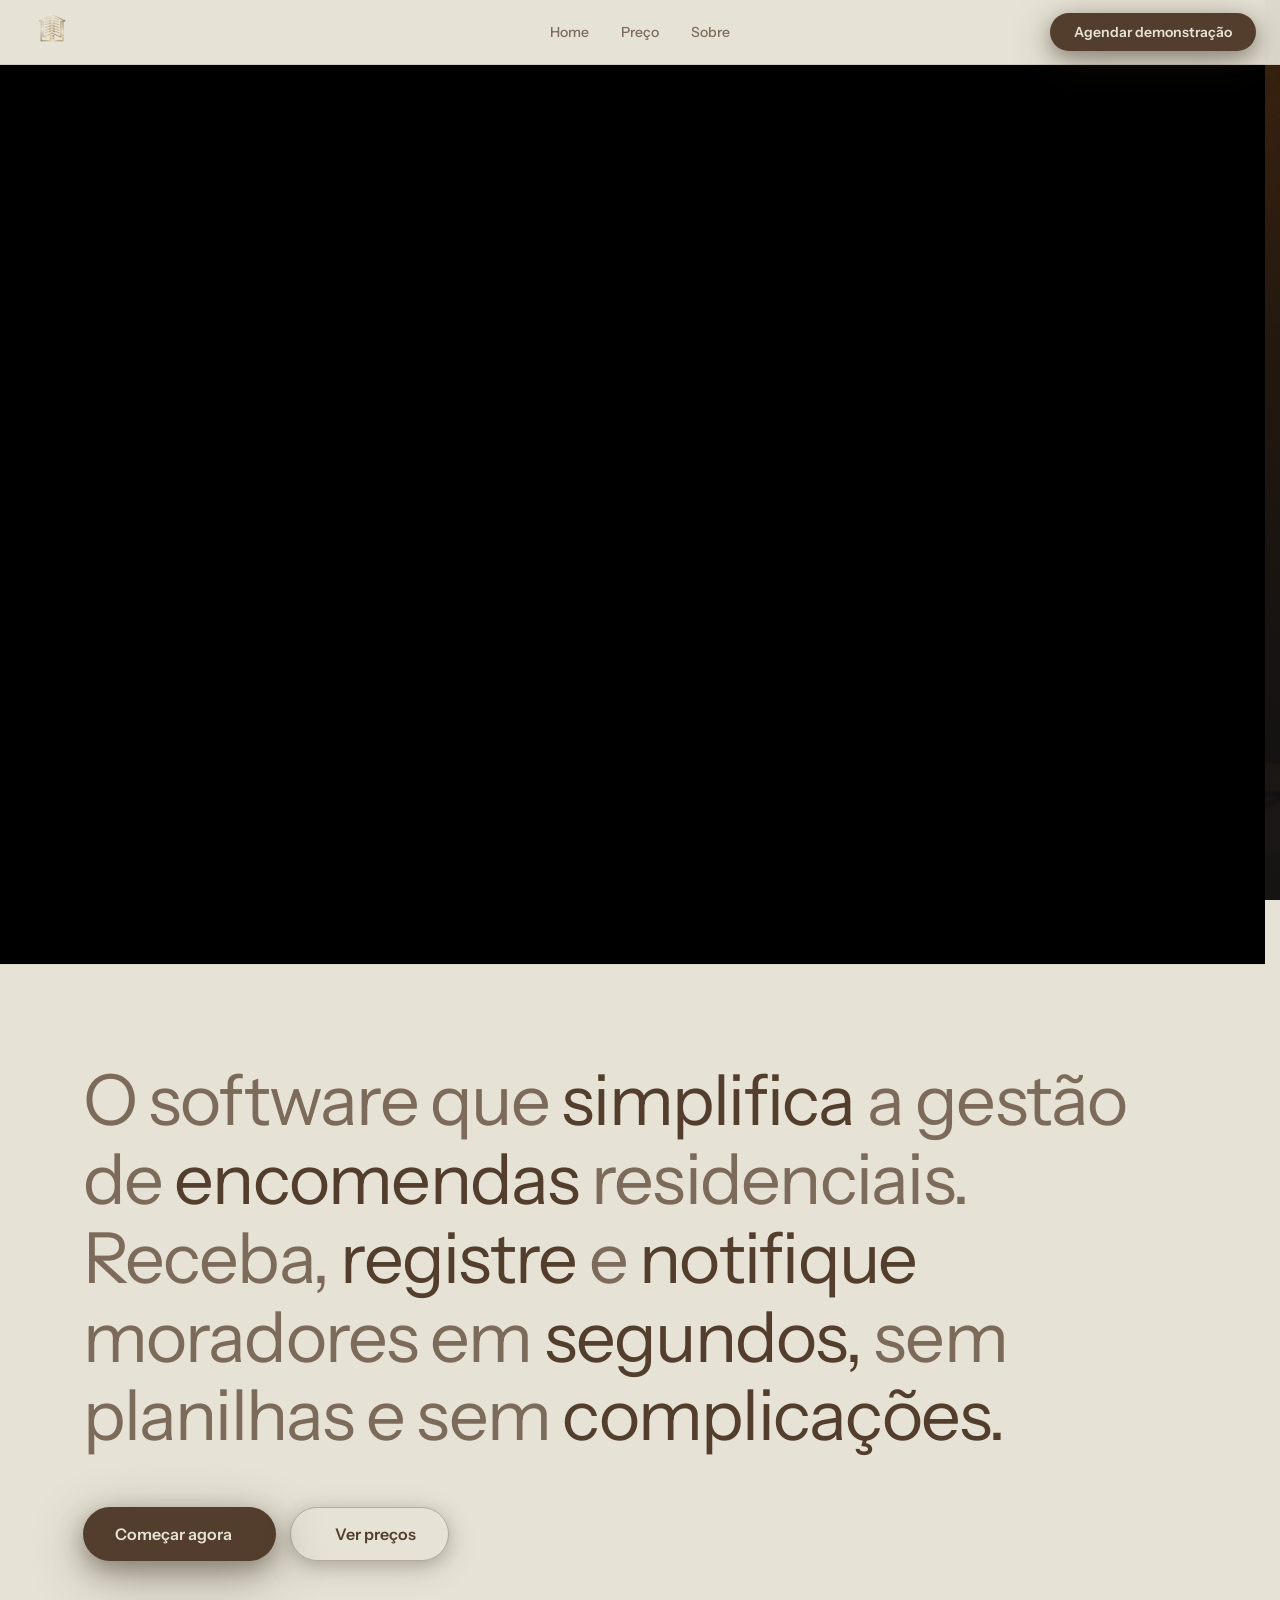
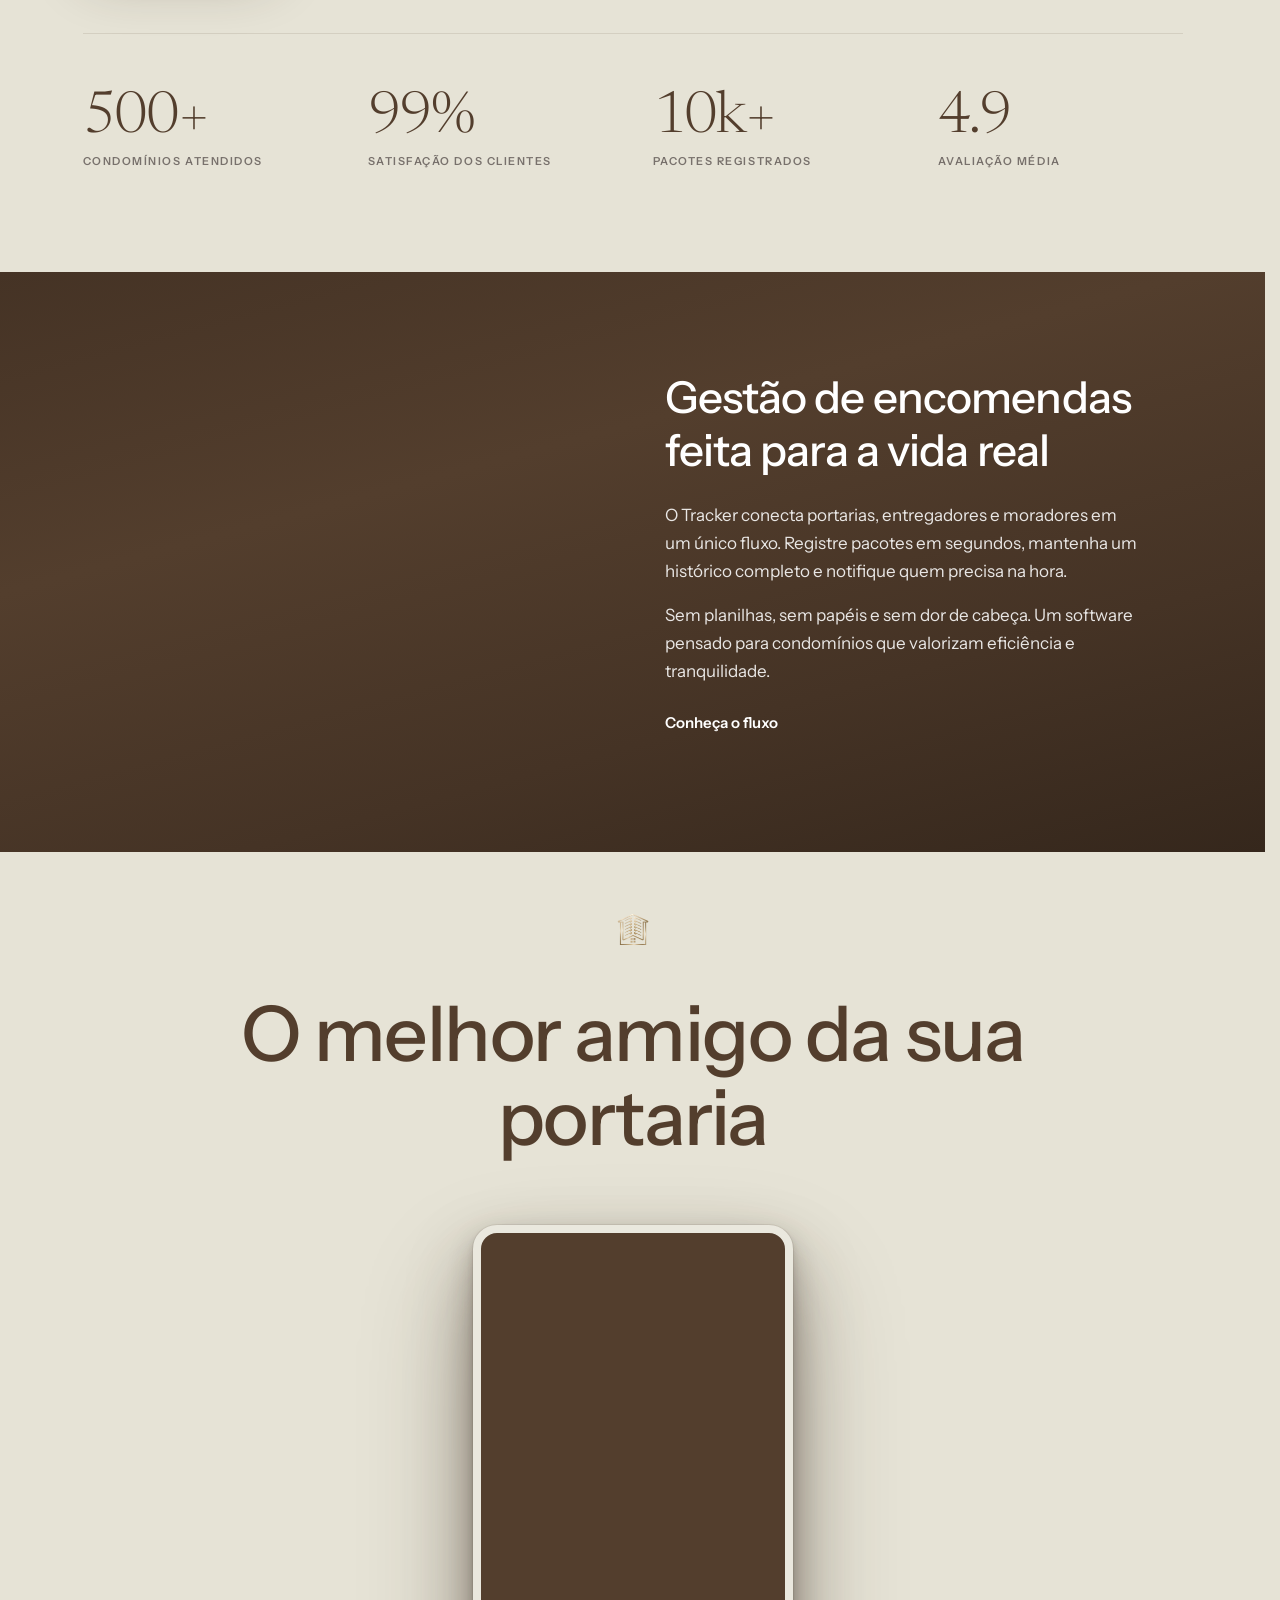
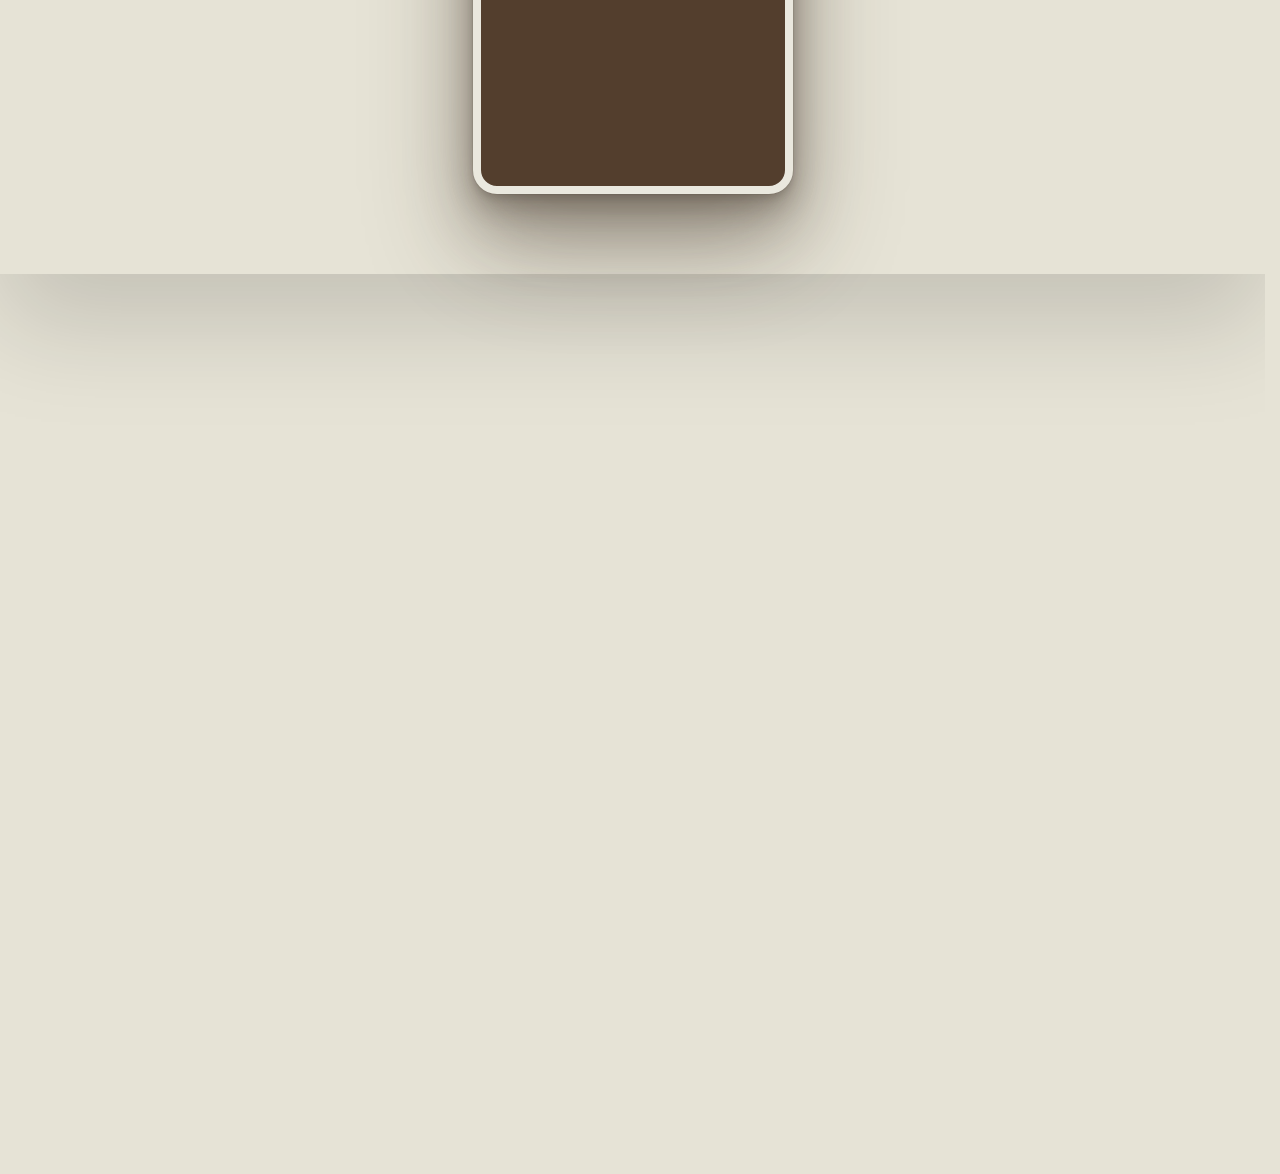
==== index.html @ ea27d664 "first-commit" ====
<!DOCTYPE html>
<html lang="pt-BR">

<head>
    <meta charset="UTF-8">
    <meta name="viewport" content="width=device-width, initial-scale=1.0">
    <title>TrackerSaas</title>
    <link rel="stylesheet" href="css/style.css">
    <link href="https://fonts.googleapis.com" rel="preconnect">
    <link crossorigin href="https://fonts.gstatic.com" rel="preconnect">
    <link
        href="https://fonts.googleapis.com/css2?family=Instrument+Sans:wght@400;500;600;700&family=Newsreader:ital,wght@0,300;0,400;0,500;0,600;1,400&family=Syncopate:wght@400;700&display=swap"
        rel="stylesheet">
    <script src="https://code.iconify.design/iconify-icon/1.0.7/iconify-icon.min.js"></script>
    <link rel="stylesheet" href="https://cdn.jsdelivr.net/npm/swiper@11/swiper-bundle.min.css" />
</head>

<body class="preloading">
    <!-- Preloader -->
    <div class="preloader" id="preloader">
        <div class="preloader-inner">
            <img src="assets/hero/WhatsApp_Image_2026-02-21_at_20.01.21-removebg-preview.png" alt="Tracker"
                class="preloader-logo">
        </div>
    </div>


    <div class="main-wrapper">
        <header class="header-wrapper">
            <nav class="nav-bar">
                <div class="nav-inner">
                    <div class="logo-section">
                        <a href="./index.html" class="logo-container">
                            <img src="assets/hero/WhatsApp_Image_2026-02-21_at_20.01.21-removebg-preview.png"
                                alt="Tracker Logo">
                        </a>
                    </div>
                    <div class="links-section">
                        <a href="index.html" class="nav-link">Home</a>
                        <a href="javascript:void(0)" class="nav-link js-open-modal">Preço</a>
                        <a href="about.html" class="nav-link">Sobre</a>
                    </div>
                    <div class="button-section">
                        <a href="javascript:void(0)" class="btn-cta js-open-form">Agendar demonstração</a>
                        <button class="hamburger-btn" id="hamburgerBtn" aria-label="Abrir menu" aria-expanded="false">
                            <span class="hamburger-line"></span>
                            <span class="hamburger-line"></span>
                            <span class="hamburger-line"></span>
                        </button>
                    </div>
                </div>
            </nav>
        </header>

        <!-- Mobile Menu Overlay -->
        <div class="mobile-menu-overlay" id="mobileMenu" aria-hidden="true">
            <div class="mobile-menu-inner">
                <button class="mobile-menu-close" id="mobileMenuClose" aria-label="Fechar menu">
                    <iconify-icon icon="solar:close-circle-linear" width="32"></iconify-icon>
                </button>
                <nav class="mobile-menu-links">
                    <a href="index.html" class="mobile-menu-link">Home</a>
                    <a href="javascript:void(0)" class="mobile-menu-link js-open-modal">Preço</a>
                    <a href="about.html" class="mobile-menu-link">Sobre</a>
                </nav>
                <a href="javascript:void(0)" class="mobile-menu-cta js-open-form">Agendar demonstração</a>
            </div>
        </div>


        <main class="main-content transition-fade" id="swup">
            <!-- New Cinematic Hero (Impact Section) -->
            <section class="hero-cinematic">
                <img src="assets/hero/hf_20260227_013858_6d55e274-5513-4db8-b754-80cd8c201071.jpeg"
                    alt="Futuristic Architecture" class="hero-cinematic-img">
                <div class="hero-cinematic-content">
                    <div class="hero-cinematic-logo-wrap">
                        <img src="assets/hero/WhatsApp_Image_2026-02-21_at_20.01.21-removebg-preview.png"
                            alt="Tracker Logo" class="hero-cinematic-logo-main">
                    </div>
                    <div class="hero-cinematic-subtitle-wrapper">
                        <p class="hero-cinematic-subtitle">
                            <span>Gestão</span><br>
                            <span>de Encomendas</span><br>
                            <span>Residenciais</span>
                        </p>
                    </div>
                </div>
            </section>

            <div class="content-body-wrapper" style="position: relative;">


                <section class="hero-statement" id="hero-statement">
                    <div class="hero-statement-inner">

                        <h1 class="hero-statement-heading">
                            <span class="hs-muted">O software que </span><span class="hs-dark">simplifica</span><span
                                class="hs-muted"> a gestão de </span><span class="hs-dark">encomendas</span><span
                                class="hs-muted"> residenciais. Receba, </span><span
                                class="hs-dark">registre</span><span class="hs-muted"> e </span><span
                                class="hs-dark">notifique</span><span class="hs-muted"> moradores em </span><span
                                class="hs-dark">segundos,</span><span class="hs-muted"> sem planilhas e sem </span><span
                                class="hs-dark">complicações.</span>
                        </h1>

                        <div class="hero-statement-ctas">
                            <a href="javascript:void(0)" class="hero-cta-btn js-open-modal">
                                <span>Começar agora</span>
                                <iconify-icon icon="solar:arrow-right-linear" width="20"></iconify-icon>
                            </a>
                            <a href="javascript:void(0)" class="hero-cta-btn secondary js-open-modal">
                                <iconify-icon icon="solar:play-circle-linear" width="20"></iconify-icon>
                                <span>Ver preços</span>
                            </a>
                        </div>

                        <div class="hero-statement-divider"></div>

                        <div class="hero-statement-stats">
                            <div class="hero-stat">
                                <span class="hero-stat-number">500+</span>
                                <span class="hero-stat-label">Condomínios atendidos</span>
                            </div>
                            <div class="hero-stat">
                                <span class="hero-stat-number">99%</span>
                                <span class="hero-stat-label">Satisfação dos clientes</span>
                            </div>
                            <div class="hero-stat">
                                <span class="hero-stat-number">10k+</span>
                                <span class="hero-stat-label">Pacotes registrados</span>
                            </div>
                            <div class="hero-stat">
                                <span class="hero-stat-number">4.9</span>
                                <span class="hero-stat-label">Avaliação média</span>
                            </div>
                        </div>

                    </div>
                </section>

                <section class="boxes-software-section">
                    <div class="boxes-software-inner">
                        <div class="boxes-stack-wrapper" aria-hidden="true">
                            <div class="boxes-stack">
                                <div class="box-icon box-1"><span class="box-icon-inner"><iconify-icon
                                            icon="solar:box-bold-duotone" width="88"></iconify-icon></span></div>
                                <div class="box-icon box-2"><span class="box-icon-inner"><iconify-icon
                                            icon="ph:package-duotone" width="84"></iconify-icon></span></div>
                                <div class="box-icon box-3"><span class="box-icon-inner"><iconify-icon
                                            icon="solar:box-line-duotone" width="80"></iconify-icon></span></div>
                                <div class="box-icon box-4"><span class="box-icon-inner"><iconify-icon
                                            icon="solar:box-bold" width="72"></iconify-icon></span></div>
                            </div>
                        </div>
                        <div class="boxes-software-copy">
                            <h2 class="boxes-heading">Gestão de encomendas feita para a vida real</h2>
                            <p class="boxes-desc">
                                O Tracker conecta portarias, entregadores e moradores em um único fluxo.
                                Registre pacotes em segundos, mantenha um histórico completo e notifique
                                quem precisa na hora.
                            </p>
                            <p class="boxes-desc">
                                Sem planilhas, sem papéis e sem dor de cabeça. Um software pensado para
                                condomínios que valorizam eficiência e tranquilidade.
                            </p>
                            <a href="javascript:void(0)" class="boxes-cta js-open-modal">
                                <span>Conheça o fluxo</span>
                                <iconify-icon icon="solar:arrow-right-linear" width="18"></iconify-icon>
                            </a>
                        </div>
                    </div>
                </section>

                <section class="tablet-video-section">
                    <section class="portaria-tagline-section">
                        <div class="portaria-tagline-inner">
                            <a href="./" class="portaria-logo-link">
                                <img src="assets/hero/WhatsApp_Image_2026-02-21_at_20.01.21-removebg-preview.png"
                                    alt="Logo" class="portaria-logo">
                            </a>
                            <h2 class="portaria-heading">
                                <span class="portaria-word">O</span>
                                <span class="portaria-word">melhor</span>
                                <span class="portaria-word">amigo</span>
                                <span class="portaria-word">da</span>
                                <span class="portaria-word">sua</span>
                                <span class="portaria-word">portaria</span>
                            </h2>
                        </div>
                    </section>

                    <div class="tablet-video-wrapper tablet-video-wrapper--shorts">
                        <iframe class="tablet-main-video" src="https://www.youtube.com/embed/f3_AYT8WPCk"
                            title="YouTube Shorts - Tracker" frameborder="0"
                            allow="accelerometer; autoplay; clipboard-write; encrypted-media; gyroscope; picture-in-picture; web-share"
                            referrerpolicy="strict-origin-when-cross-origin" allowfullscreen>
                        </iframe>
                    </div>
                </section> <!-- Close tablet-video-section -->
            </div> <!-- Close content-body-wrapper -->
        </main>
    </div> <!-- Close main-wrapper -->

    <footer class="footer-sticky" id="contact">
        <div class="footer-bg-container">
            <img src="assets/hero/footer2.jpg" alt="Footer Background" class="footer-bg-img">
            <div class="footer-overlay"></div>
        </div>
        <div class="footer-content">
            <span class="footer-tag">Pronto para transformar seu condomínio?</span>
            <a href="mailto:contato@trackersaas.com.br" class="footer-title">VAMOS CONVERSAR</a>

            <div class="footer-links">
                <a href="#" class="footer-link">Instagram</a>
                <a href="#" class="footer-link">LinkedIn</a>
                <a href="#" class="footer-link">Central de Ajuda</a>
                <a href="#" class="footer-link">Termos de Uso</a>
            </div>

            <div class="footer-bottom">
                © 2026 TRACKERSAAS — GESTÃO INTELIGENTE DE ENCOMENDAS
            </div>
        </div>
    </footer>

    <!-- MODAL SYSTEM -->
    <div class="modal-overlay" id="modalOverlay">
        <div class="modal-wrapper">
            <div class="modal-glow"></div>
            <div class="modal-container">
                <!-- Glass refraction layers -->
                <div class="modal-refraction modal-refraction-1"></div>
                <div class="modal-refraction modal-refraction-2"></div>

                <button class="modal-close" id="modalClose">
                    <iconify-icon icon="solar:close-circle-linear" width="24"></iconify-icon>
                </button>

                <!-- STEP 1: Pricing -->
                <div class="modal-step is-active" id="modalStep1">
                    <div class="modal-header">
                        <h2 class="modal-title">Preços Simples</h2>
                        <p class="modal-subtitle">Pague por dispositivo</p>
                    </div>

                    <div class="pricing-main-card">
                        <span class="badge-no-fee">Sem taxa de implementação</span>
                        <div class="price-display">
                            <span class="currency">R$</span>
                            <span class="amount">249</span>
                        </div>
                        <p class="price-period">por dispositivo/mês</p>
                        <p class="price-notice">Primeiros 6 meses, depois R$ 199/mês</p>
                    </div>

                    <div class="pricing-addon-card">
                        <div class="addon-info">
                            <h4>Pro Plan</h4>
                            <p>Captura de imagens</p>
                        </div>
                        <div class="addon-price">
                            <p class="val">+ R$ 99</p>
                            <p class="per">por mês</p>
                        </div>
                    </div>

                    <ul class="features-list">
                        <li class="feature-item">
                            <iconify-icon icon="solar:check-circle-bold" width="18"></iconify-icon>
                            <span>Gestão ilimitada de encomendas</span>
                        </li>
                        <li class="feature-item">
                            <iconify-icon icon="solar:check-circle-bold" width="18"></iconify-icon>
                            <span>Notificações WhatsApp automáticas</span>
                        </li>
                        <li class="feature-item">
                            <iconify-icon icon="solar:check-circle-bold" width="18"></iconify-icon>
                            <span>Assinaturas digitais</span>
                        </li>
                        <li class="feature-item">
                            <iconify-icon icon="solar:check-circle-bold" width="18"></iconify-icon>
                            <span>Relatórios completos</span>
                        </li>
                        <li class="feature-item">
                            <iconify-icon icon="solar:check-circle-bold" width="18"></iconify-icon>
                            <span>Suporte técnico</span>
                        </li>
                    </ul>

                    <button class="modal-btn-primary" id="btnGoToForm">Começar Agora</button>
                    <p class="modal-footer-text">Cancele quando quiser</p>
                </div>

                <!-- STEP 2: Form -->
                <div class="modal-step" id="modalStep2">
                    <div class="form-header">
                        <h3>Quase lá!</h3>
                        <p class="modal-subtitle">Preencha os dados para iniciarmos o seu acesso.</p>
                    </div>

                    <form class="modal-form" id="leadForm">
                        <div class="form-group">
                            <label class="form-label">Nome completo</label>
                            <input type="text" class="form-input" placeholder="Seu nome" required>
                        </div>
                        <div class="form-group">
                            <label class="form-label">Nome do Condomínio</label>
                            <input type="text" class="form-input" placeholder="Ex: Edifício Solar" required>
                        </div>
                        <div class="form-group">
                            <label class="form-label">WhatsApp</label>
                            <input type="tel" class="form-input" placeholder="(00) 00000-0000" required>
                        </div>
                        <div class="form-group">
                            <label class="form-label">E-mail corporativo/pessoal</label>
                            <input type="email" class="form-input" placeholder="seu@email.com" required>
                        </div>

                        <button type="submit" class="modal-btn-primary" style="margin-top: 20px;">
                            Finalizar Solicitação
                        </button>
                    </form>
                </div>
            </div>
        </div>
    </div>


    <script src="https://cdnjs.cloudflare.com/ajax/libs/gsap/3.12.5/gsap.min.js"></script>
    <script src="https://cdnjs.cloudflare.com/ajax/libs/gsap/3.12.5/ScrollTrigger.min.js"></script>
    <script src="https://cdn.jsdelivr.net/npm/swiper@11/swiper-bundle.min.js"></script>
    <script src="https://unpkg.com/swup@4"></script>
    <script src="js/main.js"></script>
</body>

</html>
---- css/style.css ----
/* Design System - Museum Exhibition (adapted for TrackerSaas) */
@import url('https://fonts.googleapis.com/css2?family=Instrument+Sans:wght@400;500;600;700&family=Newsreader:ital,wght@0,300;0,400;0,500;0,600;1,400&display=swap');

:root {
    /* Design System - Colors & Surfaces */
    --bg-warm-beige: #E6E3D6;
    --bg-light-beige: #EAE8DE;
    --stone-950: #0c0a09;
    --stone-900: #1c1917;
    --stone-800: #292524;
    --stone-700: #44403c;
    --stone-600: #57534e;
    --stone-500: #78716c;
    --stone-400: #a8a29e;
    --stone-300: #d6d3d1;
    --stone-200: #e7e5e4;
    --stone-100: #f5f5f4;

    /* Dark brown - New Theme #533e2d */
    --dark-brown: #533e2d;
    --dark-brown-shade: #453325;
    --dark-brown-hover: #6b503a;
    --brown-muted: #7c6a5a;

    /* Accent */
    --sage: #9EA08F;
    --lime: #D4F268;
    --lime-hover: #C3E354;
    --pale-yellow: #FBFCD4;
    --pale-pink: #EBC8D6;
    --pale-blue: #C4C9D9;
    --green-600: #16a34a;

    /* Semantic */
    --bg-primary: var(--bg-warm-beige);
    --bg-secondary: var(--bg-light-beige);
    --text-primary: var(--dark-brown);
    --text-secondary: var(--stone-600);
    --text-muted: var(--stone-500);
    --text-on-dark: #E6E3D6;
    --border-color: rgba(83, 62, 45, 0.1);

    --font-sans: 'Instrument Sans', sans-serif;
    --font-heading: 'Newsreader', serif;
    --font-cinematic: 'Syncopate', sans-serif;
    --font-mono: 'Space Mono', 'Courier New', monospace;
}

* {
    margin: 0;
    padding: 0;
    box-sizing: border-box;
}

html {
    scrollbar-gutter: stable;
}

body {
    font-family: var(--font-sans);
    background-color: var(--bg-primary);
    color: var(--text-primary);
    min-height: 100vh;
    -webkit-font-smoothing: antialiased;
    overflow-x: hidden;
}

.main-wrapper {
    position: relative;
    z-index: 10;
    background-color: var(--bg-primary);
    margin-bottom: 100vh;
    box-shadow: 0 50px 100px rgba(0, 0, 0, 0.15);
}

body.preloading {
    overflow: hidden;
}

/* Preloader */
.preloader {
    position: fixed;
    inset: 0;
    z-index: 10000;
    display: flex;
    align-items: center;
    justify-content: center;
    background-color: var(--bg-primary);
    transition: opacity 1.4s cubic-bezier(0.25, 0.46, 0.45, 0.94), visibility 1.4s;
}

.preloader.preloader--done {
    opacity: 0;
    visibility: hidden;
    pointer-events: none;
}

.preloader-inner {
    display: flex;
    align-items: center;
    justify-content: center;
    width: 100%;
}

.preloader-logo {
    height: 120px;
    width: auto;
    max-width: 80vw;
    object-fit: contain;
    animation: preloader-pulse 1.8s ease-in-out infinite;
    /* Extra centering insurance */
    display: block;
}

@keyframes preloader-pulse {

    0%,
    100% {
        opacity: 1;
    }

    50% {
        opacity: 0.82;
    }
}

/* Custom cursor - removed to restore normal system cursor */
/* 
body.cursor-custom {
    cursor: none;
}
*/

/* Header - Design System Nav */
.header-wrapper {
    position: fixed;
    top: 0;
    left: 0;
    right: 0;
    z-index: 100;
    background-color: rgba(230, 227, 214, 0.95);
    backdrop-filter: blur(10px);
    border-bottom: 1px solid var(--border-color);
}

.nav-bar {
    display: flex;
    justify-content: center;
    align-items: center;
    height: 64px;
}

.nav-inner {
    display: flex;
    justify-content: space-between;
    align-items: center;
    width: 100%;
    padding: 0 24px;
}

.logo-container img {
    height: 56px;
    /* Increased from 40px */
    width: auto;
}

.links-section {
    display: flex;
    gap: 32px;
    position: absolute;
    left: 50%;
    transform: translateX(-50%);
}

.nav-link {
    font-size: 14px;
    font-weight: 500;
    color: var(--brown-muted);
    text-decoration: none;
    transition: color 0.2s;
}

.nav-link:hover {
    color: var(--dark-brown);
}

/* Buttons - Design System */
.btn-cta {
    display: inline-flex;
    align-items: center;
    justify-content: center;
    gap: 12px;
    padding: 10px 24px;
    background-color: var(--dark-brown);
    color: var(--text-on-dark);
    box-shadow: 0 6px 20px rgba(56, 42, 31, 0.4), 0 12px 44px rgba(56, 42, 31, 0.3);
    border-radius: 100px;
    font-size: 14px;
    font-weight: 600;
    font-family: var(--font-sans);
    text-decoration: none;
    transition: all 0.3s;
}

/* Hamburger Button */
.hamburger-btn {
    display: none;
    flex-direction: column;
    justify-content: center;
    align-items: center;
    gap: 5px;
    width: 40px;
    height: 40px;
    background: transparent;
    border: none;
    cursor: pointer;
    padding: 4px;
    border-radius: 8px;
    transition: background 0.2s;
    margin-left: 8px;
}

.hamburger-btn:hover {
    background: rgba(83, 62, 45, 0.08);
}

.hamburger-line {
    display: block;
    width: 22px;
    height: 2px;
    background-color: var(--dark-brown);
    border-radius: 2px;
    transition: transform 0.3s ease, opacity 0.3s ease;
    transform-origin: center;
}

.hamburger-btn.is-active .hamburger-line:nth-child(1) {
    transform: translateY(7px) rotate(45deg);
}

.hamburger-btn.is-active .hamburger-line:nth-child(2) {
    opacity: 0;
    transform: scaleX(0);
}

.hamburger-btn.is-active .hamburger-line:nth-child(3) {
    transform: translateY(-7px) rotate(-45deg);
}

/* Mobile Menu Overlay */
.mobile-menu-overlay {
    display: none;
    position: fixed;
    inset: 0;
    z-index: 200;
    background: rgba(230, 227, 214, 0.98);
    backdrop-filter: blur(12px);
    opacity: 0;
    pointer-events: none;
    transition: opacity 0.35s ease;
}

.mobile-menu-overlay.is-open {
    opacity: 1;
    pointer-events: all;
}

.mobile-menu-inner {
    display: flex;
    flex-direction: column;
    align-items: center;
    justify-content: center;
    height: 100%;
    gap: 32px;
    padding: 32px;
    position: relative;
}

.mobile-menu-close {
    position: absolute;
    top: 24px;
    right: 24px;
    background: transparent;
    border: none;
    cursor: pointer;
    color: var(--dark-brown);
    display: flex;
    align-items: center;
    justify-content: center;
    padding: 4px;
    border-radius: 50%;
    transition: background 0.2s;
}

.mobile-menu-close:hover {
    background: rgba(83, 62, 45, 0.1);
}

.mobile-menu-links {
    display: flex;
    flex-direction: column;
    align-items: center;
    gap: 8px;
    width: 100%;
}

.mobile-menu-link {
    font-family: var(--font-heading);
    font-size: clamp(2rem, 8vw, 3rem);
    font-weight: 300;
    color: var(--dark-brown);
    text-decoration: none;
    letter-spacing: -0.02em;
    transition: color 0.2s, opacity 0.2s;
    opacity: 0.85;
    text-align: center;
}

.mobile-menu-link:hover {
    opacity: 1;
    color: var(--dark-brown-hover);
}

.mobile-menu-cta {
    display: inline-flex;
    align-items: center;
    justify-content: center;
    padding: 14px 40px;
    background-color: var(--dark-brown);
    color: var(--text-on-dark);
    border-radius: 100px;
    font-size: 16px;
    font-weight: 600;
    font-family: var(--font-sans);
    text-decoration: none;
    transition: all 0.3s;
    margin-top: 16px;
}

.mobile-menu-cta:hover {
    background-color: var(--dark-brown-hover);
    transform: scale(1.02);
}

.btn-cta:hover {
    background-color: var(--dark-brown-hover);
    transform: scale(1.02);
    box-shadow: 0 8px 28px rgba(56, 42, 31, 0.45), 0 16px 56px rgba(56, 42, 31, 0.35);
}

/* Hero - Design System Layout - Full Screen */
.main-content {
    padding-top: 64px;
}

/* .hero removed per analysis */

/* Premium card - fundo flutuante (referência FutureUI) */
/* .hero-premium components removed per analysis */

/* .hero-inner and .hero-center removed per analysis */

@media (min-width: 768px) {
    .hero-inner {
        gap: 32px;
    }
}

/* Falling box icons - scroll-driven, full page */
.falling-icons-overlay {
    position: absolute;
    top: 0;
    left: 0;
    right: 0;
    bottom: 0;
    height: 100%;
    pointer-events: none;
    z-index: 2;
}

@media (max-width: 1024px) {
    .falling-icons-overlay {
        display: none !important;
    }
}

/* Caixas nas laterais (fora do card) - gutters */
.falling-icon-col {
    position: absolute;
    top: 0;
    bottom: 0;
    width: 24%;
}

.falling-icon-col-left {
    left: 0;
}

.falling-icon-col-right {
    right: 0;
    left: auto;
}

.falling-icon {
    position: absolute;
    top: 0;
    left: 50%;
    margin-left: -32px;
    display: flex;
    align-items: center;
    justify-content: center;
    color: var(--dark-brown);
    opacity: 0.55;
    will-change: transform;
    transform-origin: center center;
    transition: color 0.4s ease, filter 0.4s ease, opacity 0.4s ease;
}

.falling-icon.falling-icon-bright {
    color: #fff;
    opacity: 0.9;
    filter: brightness(1.2) drop-shadow(0 0 12px rgba(255, 255, 255, 0.3));
}

.falling-icon iconify-icon {
    display: block;
    filter: inherit;
}

.falling-icon:not(.falling-icon-bright) iconify-icon {
    filter: drop-shadow(0 2px 8px rgba(56, 42, 31, 0.15));
}

/* .hero-content components removed per analysis */

/* Badge - Design System */
/* .hero-badge removed per analysis */

/* .hero-title removed per analysis */

/* .hero-subtitle removed per analysis */

/* Hero CTA Group */
/* .hero-cta-group removed per analysis */

.hero-cta-btn {
    display: inline-flex;
    align-items: center;
    justify-content: center;
    gap: 12px;
    padding: 16px 32px;
    background-color: var(--dark-brown);
    color: var(--text-on-dark) !important;
    box-shadow: 0 8px 24px rgba(56, 42, 31, 0.42), 0 16px 56px rgba(56, 42, 31, 0.32);
    font-size: 16px;
    font-weight: 600;
    font-family: var(--font-sans);
    text-decoration: none;
    border-radius: 100px;
    transition: all 0.3s;
}

.hero-cta-btn:hover {
    background-color: var(--dark-brown-hover);
    transform: scale(1.02);
    box-shadow: 0 10px 36px rgba(56, 42, 31, 0.5), 0 20px 64px rgba(56, 42, 31, 0.38);
}

.hero-cta-btn.secondary {
    background: transparent;
    border: 1px solid rgba(56, 42, 31, 0.3);
    color: var(--dark-brown) !important;
    box-shadow: 0 4px 16px rgba(56, 42, 31, 0.22), 0 8px 32px rgba(56, 42, 31, 0.15);
}

.hero-cta-btn.secondary:hover {
    background: rgba(56, 42, 31, 0.08);
    box-shadow: 0 6px 24px rgba(56, 42, 31, 0.28), 0 12px 48px rgba(56, 42, 31, 0.2);
}

/* Hero Cards - Design System */
/* .hero-cards components removed per analysis */

/* Portaria Section */
.tablet-video-section {
    width: 100%;
    display: flex;
    flex-direction: column;
    align-items: center;
    padding: 0 24px 80px;
}

.portaria-tagline-section {
    width: 100%;
    display: flex;
    justify-content: center;
    padding: 48px 24px 64px;
}

.portaria-tagline-inner {
    display: flex;
    flex-direction: column;
    align-items: center;
    gap: 24px;
    max-width: 900px;
    text-align: center;
}

.portaria-logo {
    height: 64px;
    width: auto;
}

.portaria-heading {
    font-family: var(--font-sans);
    font-size: clamp(2.5rem, 6vw, 5rem);
    font-weight: 500;
    line-height: 1.1;
    letter-spacing: -0.02em;
    color: var(--dark-brown);
}

.portaria-word {
    display: inline-block;
    will-change: transform, opacity, filter;
}

/* Video */
.tablet-video-wrapper {
    width: 100%;
    max-width: 900px;
    aspect-ratio: 16 / 9;
    overflow: hidden;
    border-radius: 16px;
    background: var(--dark-brown);
    box-shadow: 0 25px 50px rgba(56, 42, 31, 0.25);
}

.tablet-video-wrapper--shorts {
    max-width: 320px;
    aspect-ratio: 9 / 16;
    border-radius: 24px;
    border: 8px solid var(--bg-light-beige);
    box-shadow:
        0 0 0 1px rgba(56, 42, 31, 0.08),
        0 4px 6px rgba(56, 42, 31, 0.15),
        0 12px 24px rgba(56, 42, 31, 0.25),
        0 32px 64px rgba(56, 42, 31, 0.35),
        0 56px 112px rgba(56, 42, 31, 0.3);
}

@media (max-width: 480px) {
    .tablet-video-wrapper--shorts {
        max-width: 280px;
        border-width: 6px;
    }
}

.tablet-main-video {
    width: 100%;
    height: 100%;
    border: none;
}


/* Subtext (when hero has right column) */
.subtext-top p {
    font-size: 18px;
    font-weight: 600;
    line-height: 1.4;
    color: var(--dark-brown);
}

.highlight {
    color: var(--sage);
}

.subtext-bottom p {
    font-size: 16px;
    line-height: 1.4;
    color: var(--stone-600);
}

.highlight-dark {
    color: var(--dark-brown);
}

/* Boxes + Software Section */
.boxes-software-section {
    width: 100%;
    padding: 80px 24px 100px;
    background: url("../assets/images/boxes-texture.svg"),
        linear-gradient(165deg, #453325 0%, #533e2d 35%, #453325 70%, #35271c 100%);
}

.boxes-software-inner {
    display: grid;
    grid-template-columns: 1fr 1fr;
    gap: 64px;
    align-items: stretch;
    max-width: 1100px;
    margin: 0 auto;
    min-height: 380px;
}

.boxes-stack-wrapper {
    display: flex;
    justify-content: center;
    align-items: center;
    position: relative;
    padding: 40px;
}

.boxes-stack {
    position: relative;
    width: 200px;
    height: 320px;
    transform: translateY(-13%);
}

.box-icon {
    position: absolute;
    display: flex;
    align-items: center;
    justify-content: center;
    color: #f0ebe3;
    cursor: pointer;
    transition: color 0.3s ease;
}

.box-icon:hover {
    color: #fff;
}

.box-icon-inner {
    display: flex;
    align-items: center;
    justify-content: center;
    padding: 12px;
    border-radius: 16px;
    transition: transform 0.4s cubic-bezier(0.22, 1, 0.36, 1), box-shadow 0.4s cubic-bezier(0.22, 1, 0.36, 1);
}

.box-icon:hover .box-icon-inner {
    transform: scale(1.12) translateY(-8px);
    box-shadow: 0 0 32px rgba(255, 255, 255, 0.4), 0 0 64px rgba(255, 255, 255, 0.2);
}

.box-icon iconify-icon {
    filter: drop-shadow(0 2px 8px rgba(0, 0, 0, 0.2));
    transition: filter 0.4s cubic-bezier(0.22, 1, 0.36, 1);
}

.box-icon:hover iconify-icon {
    filter: drop-shadow(0 0 20px rgba(255, 255, 255, 0.5)) brightness(1.15);
}

.box-1 {
    top: 0;
    left: 50%;
    transform: translateX(-50%) rotate(-6deg);
    z-index: 4;
}

.box-2 {
    top: 75px;
    left: 38%;
    transform: translateX(-50%) rotate(5deg);
    z-index: 3;
}

.box-3 {
    top: 150px;
    left: 52%;
    transform: translateX(-50%) rotate(-4deg);
    z-index: 2;
}

.box-4 {
    top: 225px;
    left: 44%;
    transform: translateX(-50%) rotate(-3deg);
    z-index: 1;
}

.boxes-software-copy {
    display: flex;
    flex-direction: column;
    justify-content: center;
    align-items: flex-start;
    max-width: 480px;
}

.boxes-heading {
    font-family: var(--font-sans);
    font-size: clamp(2rem, 4vw, 2.75rem);
    font-weight: 500;
    line-height: 1.2;
    letter-spacing: -0.02em;
    color: #fff;
    margin-bottom: 24px;
}

.boxes-desc {
    font-size: 17px;
    line-height: 1.65;
    color: rgba(255, 255, 255, 0.88);
    margin-bottom: 16px;
}

.boxes-desc:last-of-type {
    margin-bottom: 28px;
}

.boxes-cta {
    display: inline-flex;
    align-items: center;
    gap: 10px;
    font-size: 15px;
    font-weight: 600;
    color: #fff;
    text-decoration: none;
    transition: color 0.2s, gap 0.2s;
}

.boxes-cta:hover {
    gap: 14px;
    color: #fff;
    text-decoration: underline;
    text-underline-offset: 4px;
}

.boxes-cta iconify-icon {
    transition: transform 0.25s;
}

.boxes-cta:hover iconify-icon {
    transform: translateX(4px);
}

@media (max-width: 900px) {
    .boxes-software-section {
        padding: 56px 20px 72px;
    }

    .boxes-software-inner {
        grid-template-columns: 1fr;
        gap: 32px;
    }

    .boxes-stack-wrapper {
        order: 1;
        min-height: 240px;
        padding: 24px;
    }

    .boxes-stack {
        width: 160px;
        height: 240px;
    }

    .boxes-software-copy {
        order: 2;
        max-width: 100%;
        align-items: center;
        text-align: center;
    }

    .boxes-cta {
        align-self: center;
    }
}

/* Glass container (legacy) */
.glass-container-outer {
    width: 100%;
    max-width: 1000px;
    padding: 24px;
    background: var(--bg-secondary);
    border: 1px solid var(--border-color);
    border-radius: 24px;
    box-shadow: 0 20px 40px rgba(0, 0, 0, 0.06);
}

.white-container-inner,
.tablet-hero-container,
.video-container-inner {
    width: 100%;
}

.video-container-inner {
    aspect-ratio: 16 / 9;
}

/* Mobile */
@media (max-width: 1024px) {
    .links-section {
        display: none;
    }

    .hamburger-btn {
        display: flex;
    }

    .btn-cta {
        display: none;
    }

    .mobile-menu-overlay {
        display: flex;
        align-items: center;
        justify-content: center;
    }

    .hero-inner {
        align-items: center;
    }

    .hero-cta-group {
        justify-content: center;
    }

    .hero {
        padding: 20px 16px 40px;
    }

    .hero-premium-card {
        padding: 32px 20px 40px;
        border-radius: 1.5rem;
    }

    .hero-content {
        padding: 24px 0 28px;
    }

    .hero-subtitle {
        font-size: 16px;
    }

    .hero-cta-btn {
        padding: 14px 24px;
        font-size: 15px;
    }

    .tablet-video-section {
        padding: 0 16px 56px;
    }

    .portaria-tagline-section {
        padding: 32px 16px 40px;
    }
}

/* --- NEW CINEMATIC HERO (from index2.html) --- */
.hero-cinematic {
    position: relative;
    height: 100vh;
    width: 100%;
    display: flex;
    align-items: center;
    justify-content: center;
    overflow: hidden;
    background: #000;
}

.hero-cinematic-img {
    position: absolute;
    top: -10%;
    /* Folga inicial no topo */
    left: 0;
    width: 100%;
    height: 120%;
    /* Altura aumentada para permitir movimento sem mostrar o fundo */
    object-fit: cover;
    filter: brightness(0.7);
    will-change: transform;
    z-index: 1;
}

.hero-cinematic-content {
    position: relative;
    z-index: 10;
    text-align: left;
    color: #fff;
    width: 100%;
    padding-left: 12%;
    /* Increased from 6% to move logo to the right */
    isolation: isolate;
    /* Garante que os filhos possam ter blend-modes independentes */
}

.hero-cinematic-logo-wrap {
    overflow: hidden;
    margin-bottom: 1rem;
}

.hero-cinematic-logo-main {
    height: clamp(100px, 18vw, 220px);
    /* Logo ainda maior */
    width: auto;
    display: block;
    mix-blend-mode: normal;
    opacity: 0;
    transform: translateY(100%);
    will-change: transform, opacity;
    filter: brightness(0.85);
}

.hero-cinematic-subtitle-wrapper {
    position: absolute;
    top: 40%;
    right: 6%;
    transform: translateY(-50%);
    text-align: right;
    z-index: 15;
    max-width: 40%;
}

.hero-cinematic-subtitle {
    font-size: clamp(18px, 4.5vw, 64px);
    line-height: 1.05;
    letter-spacing: 0.08em;
    opacity: 0;
    transform: translateY(30px);
    font-weight: 300;
    font-family: var(--font-heading);
    mix-blend-mode: difference;
    margin: 0;
}

@media (max-width: 768px) {
    .hero-cinematic-content {
        padding-left: 5%;
    }

    .hero-cinematic-logo-main {
        height: clamp(60px, 18vw, 120px);
    }

    .hero-cinematic-subtitle-wrapper {
        top: auto;
        bottom: 10%;
        right: 5%;
        left: 5%;
        transform: none;
        text-align: center;
        max-width: 100%;
    }

    .hero-cinematic-subtitle {
        font-size: clamp(16px, 6vw, 32px);
        letter-spacing: 0.06em;
        mix-blend-mode: normal;
        color: rgba(255, 255, 255, 0.9);
        text-shadow: 0 2px 12px rgba(0, 0, 0, 0.5);
    }
}

/* Footer Reveal Section */
.footer-sticky {
    position: fixed;
    bottom: 0;
    left: 0;
    width: 100%;
    height: 100vh;
    z-index: 1;
    background-color: var(--dark-brown);
    color: var(--text-on-dark);
    display: flex;
    flex-direction: column;
    justify-content: center;
    align-items: center;
    overflow: hidden;
}

.footer-content {
    position: relative;
    z-index: 10;
    text-align: center;
    width: 100%;
    padding: 0 24px;
}

.footer-tag {
    font-size: 14px;
    text-transform: uppercase;
    letter-spacing: 0.3em;
    color: rgba(230, 227, 214, 0.5);
    margin-bottom: 24px;
    display: block;
}

.footer-title {
    font-family: var(--font-heading);
    font-size: clamp(2.2rem, 10vw, 10rem);
    line-height: 0.9;
    font-weight: 300;
    margin-bottom: 48px;
    color: var(--text-on-dark);
    text-decoration: none;
    display: block;
    transition: color 0.4s ease;
    word-break: break-word;
    hyphens: auto;
}

.footer-title:hover {
    color: var(--sage);
}

.footer-links {
    display: flex;
    flex-wrap: wrap;
    justify-content: center;
    gap: 20px 32px;
    margin-top: 48px;
}

.footer-link {
    font-size: 12px;
    text-transform: uppercase;
    letter-spacing: 0.2em;
    color: rgba(230, 227, 214, 0.4);
    text-decoration: none;
    transition: color 0.3s ease;
}

.footer-link:hover {
    color: #fff;
}

.footer-bottom {
    margin-top: 48px;
    font-size: 10px;
    letter-spacing: 0.1em;
    color: rgba(230, 227, 214, 0.2);
    text-transform: uppercase;
    text-align: center;
    padding: 0 16px;
}

@media (max-width: 600px) {
    .footer-content {
        padding: 0 16px;
    }

    .footer-tag {
        font-size: 11px;
        letter-spacing: 0.2em;
    }

    .footer-links {
        gap: 16px 24px;
        margin-top: 32px;
    }

    .footer-bottom {
        margin-top: 32px;
        font-size: 9px;
        letter-spacing: 0.06em;
    }
}

.footer-bg-container {
    position: absolute;
    inset: 0;
    z-index: 1;
    overflow: hidden;
}

.footer-bg-img {
    width: 100%;
    height: 100%;
    object-fit: cover;
    object-position: center 65%;
    opacity: 0.85;
}

.footer-overlay {
    position: absolute;
    inset: 0;
    /* Dark gradient overlay to ensure text visibility, matching index2.html reference */
    background: linear-gradient(to bottom,
            rgba(18, 18, 18, 0.4) 0%,
            rgba(18, 18, 18, 0.7) 40%,
            rgba(18, 18, 18, 0.95) 100%);
    z-index: 2;
}


/* ============================================================
   HERO STATEMENT — Editorial Section
   ============================================================ */
.hero-statement {
    width: 100%;
    background-color: var(--bg-primary);
    padding: 96px 48px 104px;
    border-top: 1px solid rgba(83, 62, 45, 0.08);
}

.hero-statement-inner {
    max-width: 1100px;
    margin: 0 auto;
}

/* --- The big editorial heading --- */
.hero-statement-heading {
    font-family: var(--font-sans);
    font-size: clamp(2.4rem, 5.5vw, 5.2rem);
    font-weight: 500;
    line-height: 1.12;
    letter-spacing: -0.025em;
    margin-bottom: 52px;
}

/* Muted words: visible but stepped back */
.hs-muted {
    color: var(--brown-muted);
    font-weight: 300;
}

/* Dark accent words: sharp, bold, full presence */
.hs-dark {
    color: var(--dark-brown);
    font-weight: 300;
}

/* --- CTAs --- */
.hero-statement-ctas {
    display: flex;
    flex-wrap: wrap;
    gap: 14px;
    margin-bottom: 72px;
}

/* --- Divider hairline --- */
.hero-statement-divider {
    width: 100%;
    height: 1px;
    background: rgba(83, 62, 45, 0.12);
    margin-bottom: 56px;
}

/* --- Stats grid --- */
.hero-statement-stats {
    display: grid;
    grid-template-columns: repeat(4, 1fr);
    gap: 40px;
}

.hero-stat {
    display: flex;
    flex-direction: column;
    gap: 6px;
}

.hero-stat-number {
    font-family: var(--font-heading);
    font-size: clamp(2.4rem, 4.5vw, 3.8rem);
    font-weight: 300;
    color: var(--dark-brown);
    line-height: 1;
    letter-spacing: -0.04em;
}

.hero-stat-label {
    font-size: 11px;
    font-weight: 600;
    text-transform: uppercase;
    letter-spacing: 0.14em;
    color: var(--stone-500);
}

/* --- Responsive --- */
@media (max-width: 1024px) {
    .hero-statement {
        padding: 72px 32px 88px;
    }
}

@media (max-width: 768px) {
    .hero-statement {
        padding: 56px 20px 72px;
    }

    .hero-statement-heading {
        margin-bottom: 40px;
    }

    .hero-statement-ctas {
        margin-bottom: 52px;
    }

    .hero-statement-stats {
        grid-template-columns: repeat(2, 1fr);
        gap: 32px 24px;
    }
}

@media (max-width: 480px) {
    .hero-statement {
        padding: 48px 16px 64px;
    }

    .hero-statement-heading {
        font-size: clamp(2rem, 7.5vw, 3rem);
        margin-bottom: 32px;
    }

    .hero-statement-ctas {
        gap: 12px;
        margin-bottom: 40px;
    }

    .hero-statement-divider {
        margin-bottom: 40px;
    }

    .hero-statement-stats {
        gap: 28px 20px;
    }
}


/* ============================================================
   MODAL SYSTEM — Premium Glassmorphism (Deep Refraction)
   ============================================================ */
.modal-overlay {
    position: fixed;
    inset: 0;
    z-index: 2000;
    background: rgba(18, 14, 12, 0.45);
    backdrop-filter: blur(16px);
    display: flex;
    align-items: center;
    justify-content: center;
    opacity: 0;
    pointer-events: none;
    transition: opacity 0.5s cubic-bezier(0.22, 1, 0.36, 1);
    padding: 24px;
}

.modal-overlay.is-active {
    opacity: 1;
    pointer-events: all;
}

/* Layered 3D Depth effect */
.modal-wrapper {
    position: relative;
    width: 100%;
    max-width: 500px;
    display: flex;
    align-items: center;
    justify-content: center;
}

.modal-glow {
    position: absolute;
    width: 110%;
    height: 90%;
    background: linear-gradient(135deg, #e1ad79 0%, #453325 100%);
    border-radius: 40px;
    filter: blur(60px);
    opacity: 0;
    z-index: 0;
    transform: translateY(40px) scale(0.85);
    transition: all 0.6s cubic-bezier(0.22, 1, 0.36, 1);
}

.modal-overlay.is-active .modal-glow {
    opacity: 0.25;
    transform: translateY(20px) scale(1.05);
}

.modal-container {
    width: 100%;
    background: rgba(255, 255, 255, 0.15);
    /* Low opacity for real glass */
    backdrop-filter: blur(32px) saturate(160%);
    -webkit-backdrop-filter: blur(32px) saturate(160%);
    border-radius: 36px;
    box-shadow:
        0 4px 32px rgba(0, 0, 0, 0.1),
        0 32px 80px rgba(56, 42, 31, 0.2),
        inset 0 0 0 1px rgba(255, 255, 255, 0.1);
    overflow: hidden;
    position: relative;
    z-index: 10;
    transform: translateY(40px) scale(0.92);
    transition: transform 0.6s cubic-bezier(0.22, 1, 0.36, 1);
}

/* Refraction borders */
.modal-refraction {
    position: absolute;
    inset: 0;
    pointer-events: none;
    border-radius: 36px;
    z-index: 2;
}

.modal-refraction-1 {
    border: 1.5px solid rgba(255, 255, 255, 0.6);
    mask-image: linear-gradient(135deg, black, transparent 60%);
    -webkit-mask-image: linear-gradient(135deg, black, transparent 60%);
}

.modal-refraction-2 {
    border: 1px solid rgba(225, 173, 121, 0.4);
    mask-image: linear-gradient(-45deg, black, transparent 60%);
    -webkit-mask-image: linear-gradient(-45deg, black, transparent 60%);
}

.modal-overlay.is-active .modal-container {
    transform: translateY(0) scale(1);
}

.modal-close {
    position: absolute;
    top: 24px;
    right: 24px;
    width: 36px;
    height: 36px;
    background: rgba(255, 255, 255, 0.15);
    border: 1px solid rgba(255, 255, 255, 0.2);
    border-radius: 50%;
    cursor: pointer;
    display: flex;
    align-items: center;
    justify-content: center;
    color: #fff;
    z-index: 20;
    transition: all 0.3s;
    backdrop-filter: blur(8px);
}

.modal-close:hover {
    background: rgba(255, 255, 255, 0.25);
    transform: rotate(90deg) scale(1.1);
}

/* Modal Content Steps */
.modal-step {
    display: none;
    padding: 56px 48px;
    position: relative;
    z-index: 5;
}

.modal-step.is-active {
    display: block;
    animation: modalSlideUp 0.6s cubic-bezier(0.22, 1, 0.36, 1) forwards;
}

@keyframes modalSlideUp {
    from {
        opacity: 0;
        transform: translateY(20px);
    }

    to {
        opacity: 1;
        transform: translateY(0);
    }
}

/* Pricing Styles (Step 1) */
.modal-header {
    text-align: center;
    margin-bottom: 32px;
}

.modal-title {
    font-family: var(--font-heading);
    font-size: 36px;
    color: #fff;
    font-weight: 300;
    letter-spacing: -0.02em;
}

.modal-subtitle {
    font-size: 15px;
    color: rgba(255, 255, 255, 0.65);
    font-weight: 400;
}

.pricing-main-card {
    background: rgba(225, 173, 121, 0.85);
    backdrop-filter: blur(10px);
    border: 1px solid rgba(255, 255, 255, 0.3);
    border-radius: 24px;
    padding: 32px;
    text-align: center;
    color: #fff;
    margin-bottom: 24px;
    box-shadow: 0 12px 40px rgba(225, 173, 121, 0.2);
}

.badge-no-fee {
    display: inline-block;
    background: rgba(255, 255, 255, 0.2);
    border: 1px solid rgba(255, 255, 255, 0.4);
    color: #fff;
    font-size: 10px;
    font-weight: 700;
    padding: 6px 16px;
    border-radius: 100px;
    text-transform: uppercase;
    letter-spacing: 0.08em;
    margin-bottom: 16px;
}

.price-display {
    display: flex;
    align-items: flex-start;
    justify-content: center;
    gap: 4px;
}

.price-display .currency {
    font-size: 28px;
    font-weight: 600;
    margin-top: 8px;
}

.price-display .amount {
    font-size: 68px;
    font-weight: 700;
    line-height: 1;
    letter-spacing: -0.04em;
}

.price-period {
    font-size: 16px;
    opacity: 0.9;
    margin-top: 4px;
}

.price-notice {
    font-size: 13px;
    margin-top: 16px;
    color: rgba(255, 255, 255, 0.8);
}

.pricing-addon-card {
    background: rgba(255, 255, 255, 0.08);
    border: 1px solid rgba(255, 255, 255, 0.12);
    border-radius: 20px;
    padding: 20px 24px;
    display: flex;
    justify-content: space-between;
    align-items: center;
    margin-bottom: 24px;
    backdrop-filter: blur(4px);
}

.addon-info h4 {
    font-size: 17px;
    color: #fff;
    font-family: var(--font-heading);
}

.addon-info p {
    font-size: 13px;
    color: rgba(255, 255, 255, 0.55);
}

.addon-price .val {
    font-size: 19px;
    font-weight: 700;
    color: #fff;
}

.addon-price .per {
    font-size: 12px;
    color: rgba(255, 255, 255, 0.5);
}

.features-list {
    list-style: none;
    margin-bottom: 32px;
}

.feature-item {
    display: flex;
    align-items: center;
    gap: 12px;
    font-size: 15px;
    color: rgba(255, 255, 255, 0.85);
    margin-bottom: 12px;
}

.feature-item iconify-icon {
    color: #4ade80;
    filter: drop-shadow(0 0 8px rgba(74, 222, 128, 0.4));
}

.modal-btn-primary {
    width: 100%;
    padding: 18px;
    background: #fff;
    color: var(--dark-brown);
    border: none;
    border-radius: 16px;
    font-size: 16px;
    font-weight: 700;
    cursor: pointer;
    transition: all 0.3s;
    box-shadow: 0 8px 24px rgba(0, 0, 0, 0.15);
}

.modal-btn-primary:hover {
    transform: translateY(-3px);
    box-shadow: 0 12px 32px rgba(0, 0, 0, 0.25);
    background: #fdfdfd;
}

.modal-footer-text {
    text-align: center;
    font-size: 12px;
    color: rgba(255, 255, 255, 0.4);
    margin-top: 16px;
}

/* Step 2 Form */
.form-header {
    margin-bottom: 32px;
    text-align: center;
}

.form-header h3 {
    font-family: var(--font-heading);
    font-size: 28px;
    color: #fff;
    margin-bottom: 8px;
}

.form-group {
    margin-bottom: 20px;
}

.form-label {
    display: block;
    font-size: 13px;
    font-weight: 600;
    color: rgba(255, 255, 255, 0.9);
    margin-bottom: 8px;
    letter-spacing: 0.02em;
}

.form-input {
    width: 100%;
    padding: 14px 18px;
    background: rgba(255, 255, 255, 0.07);
    border: 1px solid rgba(255, 255, 255, 0.2);
    border-radius: 12px;
    font-size: 15px;
    color: #fff;
    transition: all 0.3s;
}

.form-input::placeholder {
    color: rgba(255, 255, 255, 0.3);
}

.form-input:focus {
    outline: none;
    border-color: rgba(255, 255, 255, 0.5);
    background: rgba(255, 255, 255, 0.12);
    box-shadow: 0 0 0 4px rgba(255, 255, 255, 0.05);
}

@media (max-width: 480px) {
    .modal-step {
        padding: 48px 28px;
    }

    .modal-title {
        font-size: 28px;
    }

    .price-display .amount {
        font-size: 52px;
    }

    .modal-container {
        border-radius: 30px;
    }
}

/* ============================================================
   SWUP TRANSITIONS
   ============================================================ */
.transition-fade {
    transition: 0.4s;
    opacity: 1;
}

html.is-animating .transition-fade {
    opacity: 0;
}

/* ============================================================
   ABOUT PAGE STYLES
   ============================================================ */
.about-hero {
    padding: 160px 24px 80px;
    background: var(--bg-primary);
    text-align: center;
}

.about-tag {
    display: inline-block;
    padding: 6px 16px;
    background: rgba(83, 62, 45, 0.05);
    border: 1px solid rgba(83, 62, 45, 0.1);
    border-radius: 100px;
    font-size: 14px;
    font-weight: 600;
    text-transform: uppercase;
    letter-spacing: 0.1em;
    margin-bottom: 24px;
    color: var(--dark-brown);
}

.about-title {
    font-family: var(--font-sans);
    font-size: clamp(42px, 6vw, 72px);
    line-height: 1.1;
    max-width: 900px;
    margin: 0 auto 60px;
    font-weight: 500;
}

.video-container-wrapper {
    max-width: 1200px;
    margin: 0 auto;
    border-radius: 40px;
    overflow: hidden;
    position: relative;
    box-shadow: 0 40px 100px rgba(0, 0, 0, 0.1);
    background: #000;
    aspect-ratio: 16 / 9;
}

.video-placeholder {
    position: absolute;
    inset: 0;
    display: flex;
    flex-direction: column;
    align-items: center;
    justify-content: center;
    gap: 16px;
    color: #fff;
    background: linear-gradient(45deg, #1c1917, #533e2d);
    opacity: 0.9;
}

/* Carousel Section */
.about-carousel-section {
    padding: 120px 24px;
    background: var(--bg-light-beige);
    /* Mesma cor da seção hero do index */
}

.carousel-container {
    max-width: 1400px;
    margin: 0 auto;
}

.carousel-header {
    display: flex;
    justify-content: space-between;
    align-items: flex-end;
    margin-bottom: 60px;
}

.carousel-title {
    font-family: var(--font-sans);
    font-size: clamp(32px, 4vw, 48px);
    font-weight: 500;
}

.carousel-nav {
    display: flex;
    gap: 12px;
}

.nav-btn {
    width: 56px;
    height: 56px;
    border-radius: 50%;
    border: 1px solid var(--border-color);
    background: transparent;
    display: flex;
    align-items: center;
    justify-content: center;
    cursor: pointer;
    transition: all 0.3s ease;
    font-size: 24px;
}

.nav-btn:hover {
    background: var(--dark-brown);
    color: #fff;
    border-color: var(--dark-brown);
}

/* Feature Cards — Vertical Premium Layout (Reference: Gemini 3 Animations) */
/* Consolidated into top :root */

.feature-card {
    height: auto !important;
    min-height: 650px;
    /* Made them larger/taller */
    background: #0d0d0d;
    border: 1px solid rgba(255, 255, 255, 0.08);
    border-radius: 24px;
    overflow: hidden;
    display: flex;
    flex-direction: column;
    position: relative;
    transition: transform 0.4s cubic-bezier(0.16, 1, 0.3, 1), border-color 0.4s ease;
}

/* Empty Card Placeholder Style */
.empty-card {
    background: radial-gradient(circle at 50% 50%, #1a1a1a, #0d0d0d);
    display: flex;
    align-items: center;
    justify-content: center;
}

.empty-card::before {
    content: '';
    position: absolute;
    inset: 0;
    background-image:
        linear-gradient(rgba(255, 255, 255, 0.02) 1px, transparent 1px),
        linear-gradient(90deg, rgba(255, 255, 255, 0.02) 1px, transparent 1px);
    background-size: 40px 40px;
    opacity: 0.5;
}

.empty-card::after {
    content: 'Aguardando Conteúdo';
    font-family: var(--font-mono);
    font-size: 10px;
    color: rgba(255, 255, 255, 0.2);
    text-transform: uppercase;
    letter-spacing: 0.2em;
}

.feature-card:hover {
    border-color: rgba(255, 255, 255, 0.2);
    transform: translateY(-8px);
}

.card-meta {
    position: absolute;
    top: 24px;
    left: 24px;
    right: 24px;
    display: flex;
    justify-content: space-between;
    align-items: center;
    z-index: 10;
    font-family: var(--font-mono);
    font-size: 10px;
    text-transform: uppercase;
    letter-spacing: 0.15em;
    color: rgba(255, 255, 255, 0.4);
}

.card-image {
    width: 100%;
    height: 52%;
    flex-shrink: 0;
    position: relative;
    background: #111;
    display: flex;
    align-items: center;
    justify-content: center;
    overflow: hidden;
}

/* Technical grid and corner icon */
.card-image::before {
    content: '';
    position: absolute;
    inset: 0;
    background-image:
        linear-gradient(rgba(255, 255, 255, 0.02) 1px, transparent 1px),
        linear-gradient(90deg, rgba(255, 255, 255, 0.02) 1px, transparent 1px);
    background-size: 24px 24px;
    z-index: 1;
}

.card-image::after {
    content: '⚙';
    /* Tech icon representative */
    position: absolute;
    top: 50px;
    right: 24px;
    width: 24px;
    height: 24px;
    background: rgba(255, 255, 255, 0.05);
    border: 1px solid rgba(255, 255, 255, 0.1);
    border-radius: 50%;
    display: flex;
    align-items: center;
    justify-content: center;
    font-size: 12px;
    color: rgba(255, 255, 255, 0.4);
    z-index: 2;
}

.card-image-placeholder {
    width: 100%;
    height: 100%;
    display: flex;
    align-items: center;
    justify-content: center;
    color: #fff;
    z-index: 2;
    transition: transform 0.8s cubic-bezier(0.16, 1, 0.3, 1);
}

.feature-card:hover .card-image-placeholder {
    transform: scale(1.1);
}

.card-content {
    padding: 32px 30px 40px;
    display: flex;
    flex-direction: column;
    justify-content: flex-start;
    flex: 1;
    background: radial-gradient(circle at 100% 100%, rgba(255, 255, 255, 0.03), transparent);
    position: relative;
}

.card-content h3 {
    font-family: var(--font-sans);
    color: #fff;
    font-size: 32px;
    margin-bottom: 16px;
    line-height: 1.1;
    font-weight: 500;
    letter-spacing: -0.02em;
}

.card-content p {
    font-size: 14px;
    line-height: 1.6;
    color: rgba(255, 255, 255, 0.45);
    max-width: 95%;
}

.card-action {
    margin-top: auto;
    width: 48px;
    height: 48px;
    border-radius: 50%;
    background: white;
    display: flex;
    align-items: center;
    justify-content: center;
    color: #000;
    align-self: flex-end;
    transition: transform 0.3s ease, background 0.3s ease;
    cursor: pointer;
}

.card-action:hover {
    transform: scale(1.1);
    background: #f0f0f0;
}

@media (max-width: 768px) {
    .feature-card {
        min-height: 480px;
    }

    .card-content h3 {
        font-size: 28px;
    }
}

/* Swup Page Transitions */
.transition-fade {
    transition: 0.4s ease;
    opacity: 1;
}

html.is-animating .transition-fade {
    opacity: 0;
}
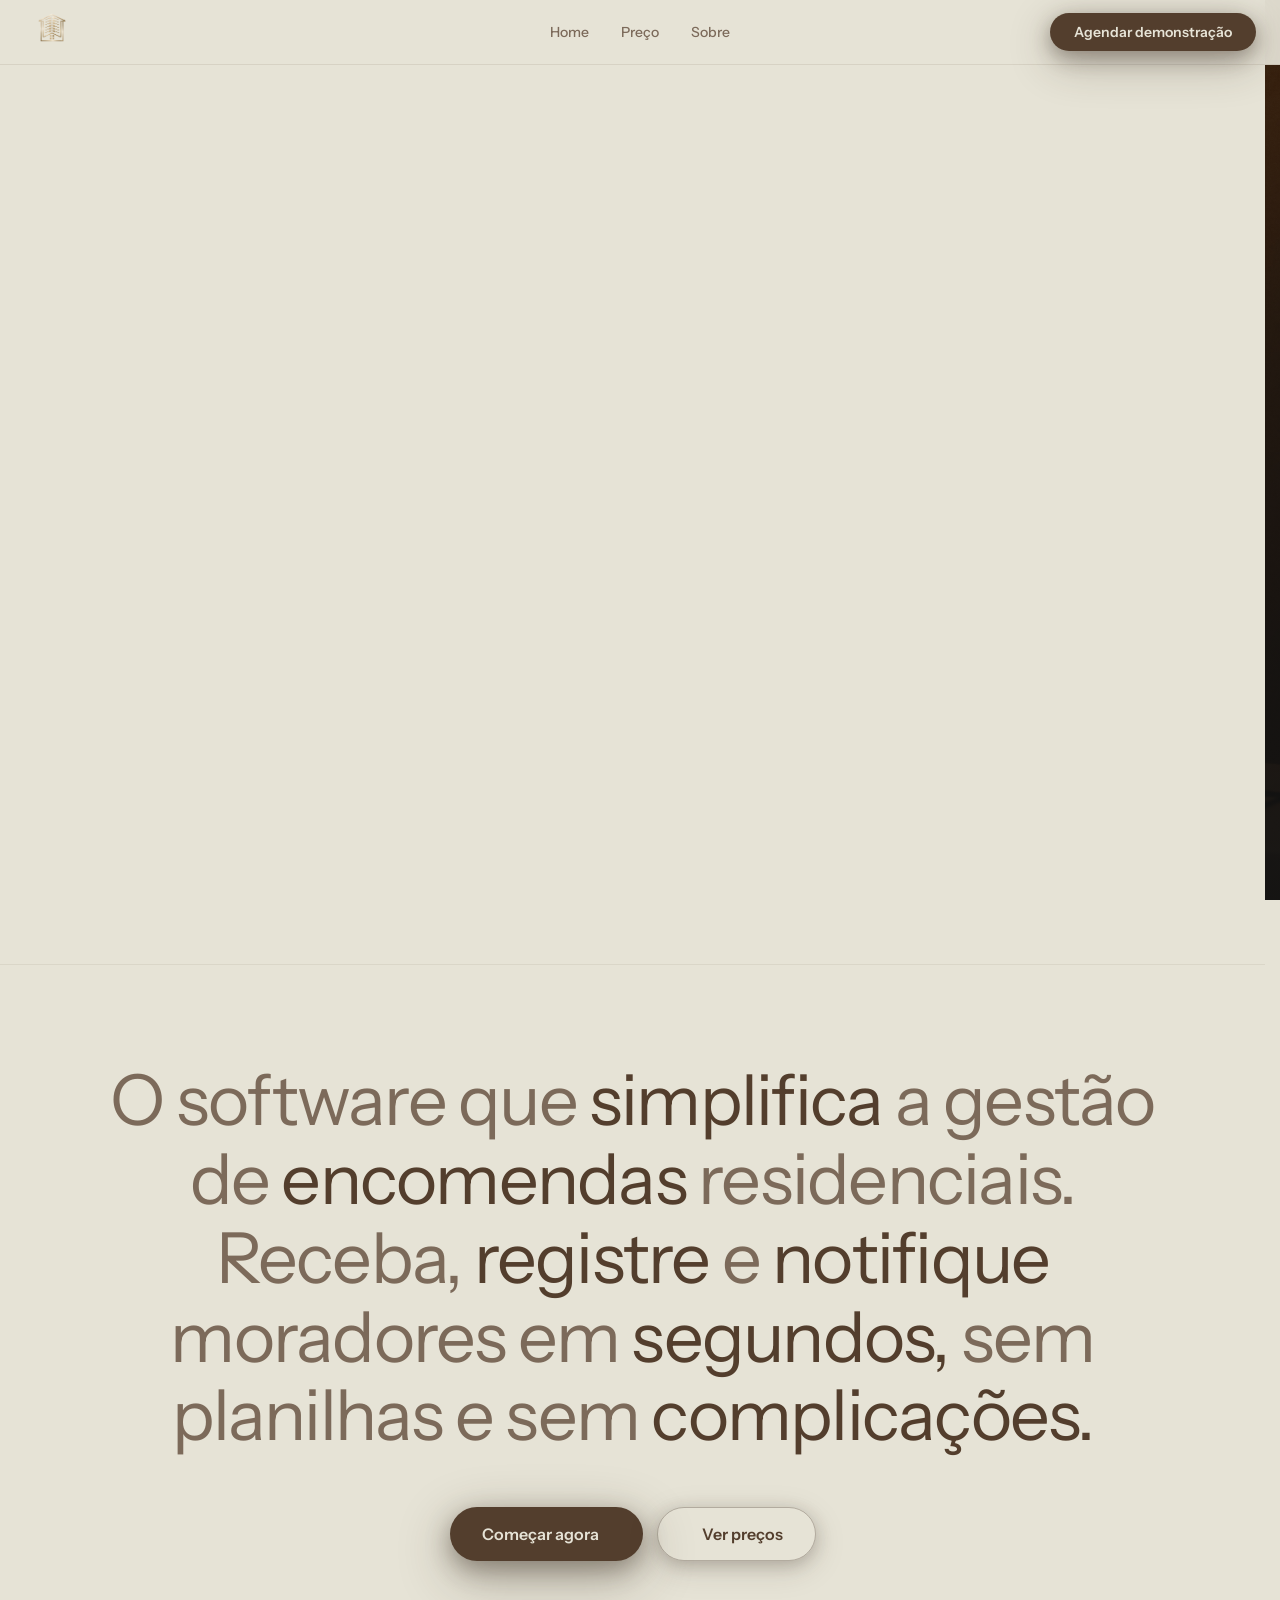
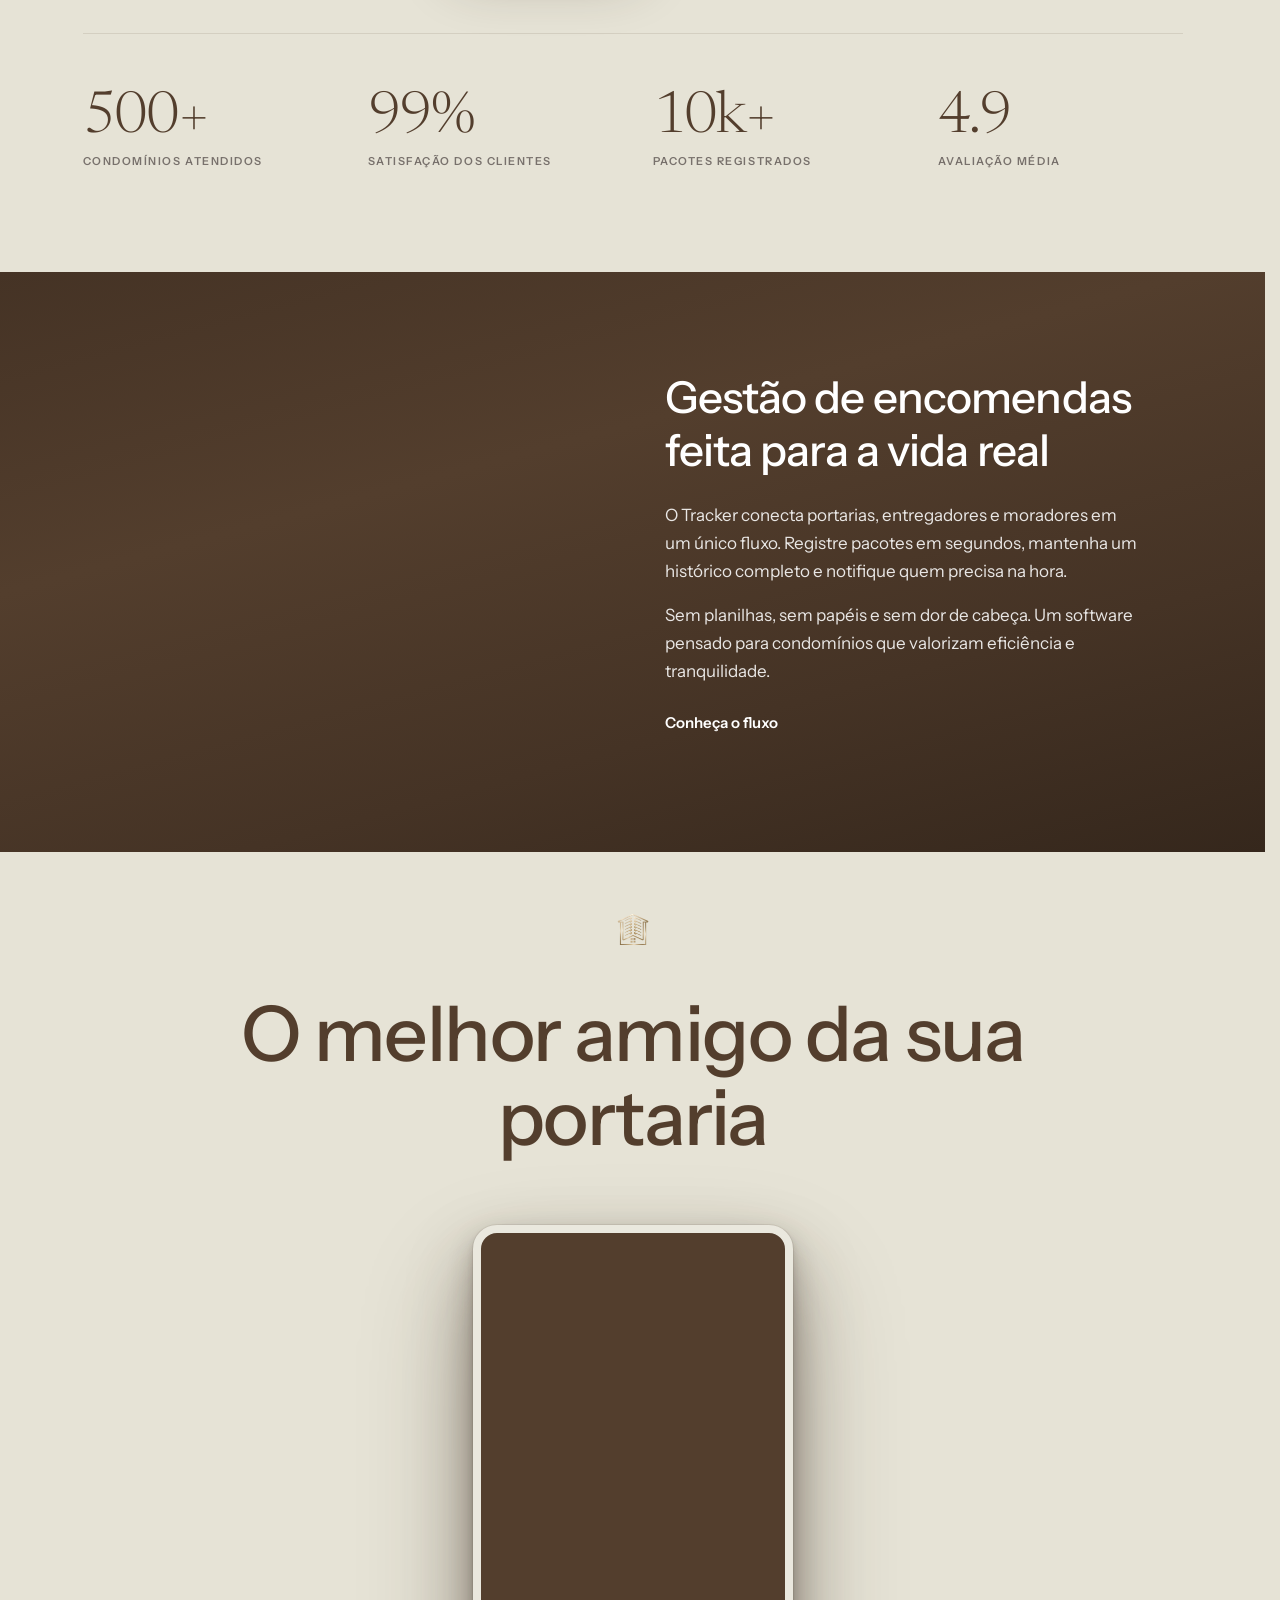
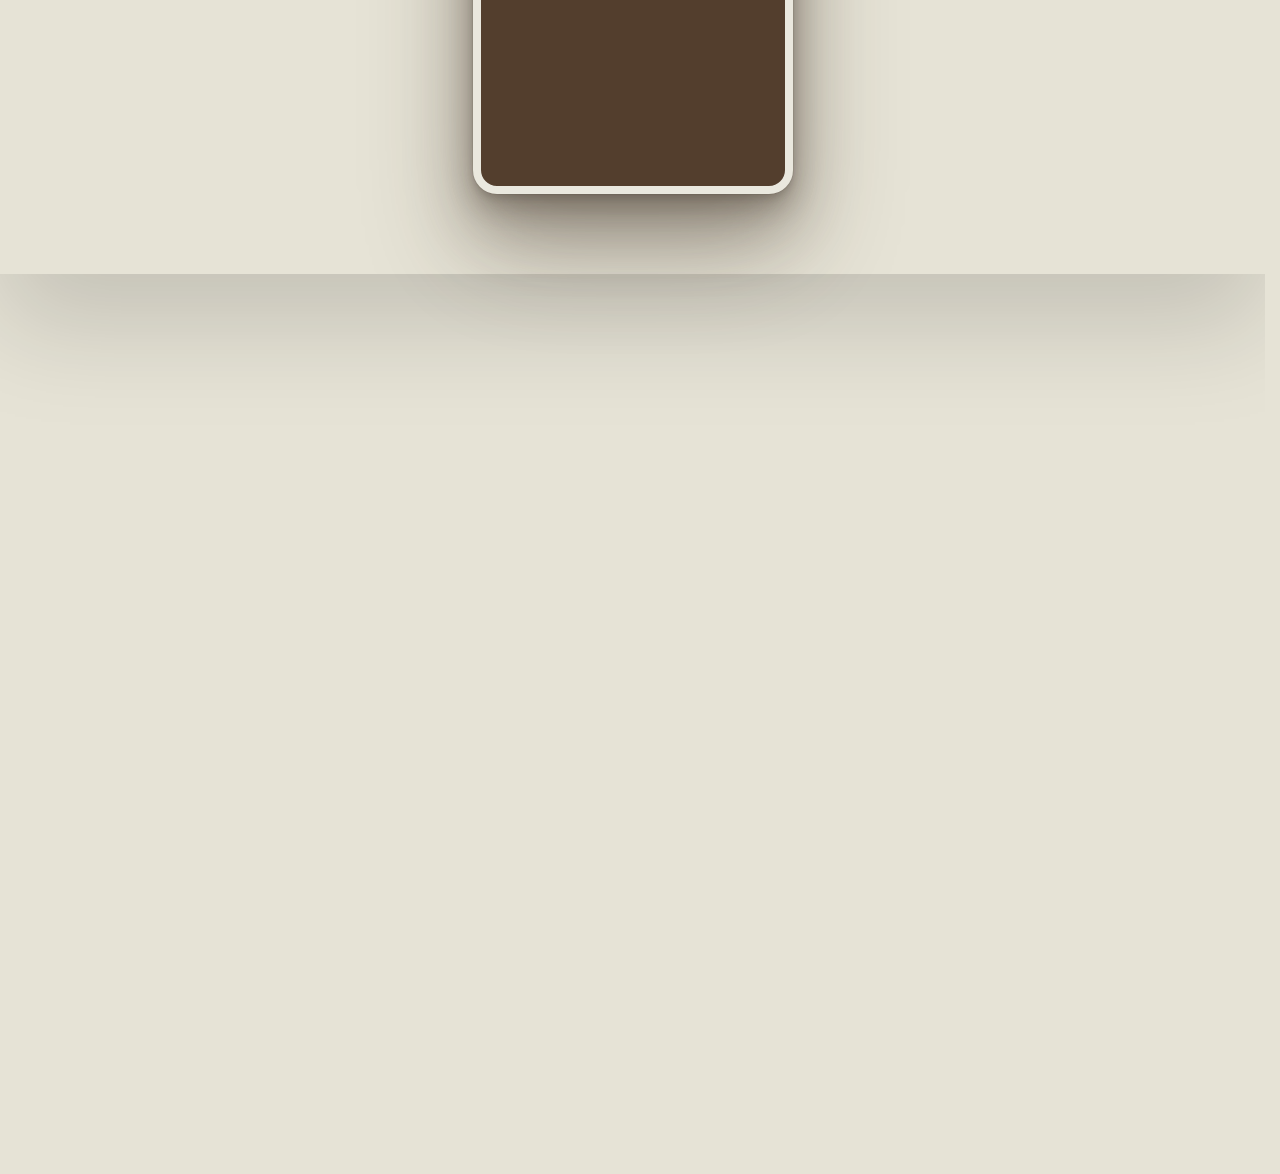
==== commit 332480ae: "fixed responsive design issues" ====
--- a/index.html
+++ b/index.html
@@ -4,79 +4,38 @@
 <head>
     <meta charset="UTF-8">
     <meta name="viewport" content="width=device-width, initial-scale=1.0">
-    <title>TrackerSaas</title>
+    <title>TrackerSaas — Gestão Inteligente de Encomendas Residenciais</title>
+    <meta name="description" content="TrackerSaas simplifica a gestão de encomendas residenciais. Registre pacotes em segundos, notifique moradores via WhatsApp e elimine planilhas.">
+    <link rel="icon" href="assets/hero/tracker-logo.png" type="image/png">
+
+    <!-- Open Graph -->
+    <meta property="og:title" content="TrackerSaas — Gestão Inteligente de Encomendas Residenciais">
+    <meta property="og:description" content="O software que simplifica a gestão de encomendas residenciais. Receba, registre e notifique moradores em segundos.">
+    <meta property="og:image" content="assets/hero/hero-bg.jpeg">
+    <meta property="og:type" content="website">
+
     <link rel="stylesheet" href="css/style.css">
     <link href="https://fonts.googleapis.com" rel="preconnect">
     <link crossorigin href="https://fonts.gstatic.com" rel="preconnect">
     <link
         href="https://fonts.googleapis.com/css2?family=Instrument+Sans:wght@400;500;600;700&family=Newsreader:ital,wght@0,300;0,400;0,500;0,600;1,400&family=Syncopate:wght@400;700&display=swap"
         rel="stylesheet">
-    <script src="https://code.iconify.design/iconify-icon/1.0.7/iconify-icon.min.js"></script>
+    <script defer src="https://code.iconify.design/iconify-icon/1.0.7/iconify-icon.min.js"></script>
     <link rel="stylesheet" href="https://cdn.jsdelivr.net/npm/swiper@11/swiper-bundle.min.css" />
 </head>
 
 <body class="preloading">
-    <!-- Preloader -->
-    <div class="preloader" id="preloader">
-        <div class="preloader-inner">
-            <img src="assets/hero/WhatsApp_Image_2026-02-21_at_20.01.21-removebg-preview.png" alt="Tracker"
-                class="preloader-logo">
-        </div>
-    </div>
-
-
+    <!-- Components will be injected here by components.js -->
     <div class="main-wrapper">
-        <header class="header-wrapper">
-            <nav class="nav-bar">
-                <div class="nav-inner">
-                    <div class="logo-section">
-                        <a href="./index.html" class="logo-container">
-                            <img src="assets/hero/WhatsApp_Image_2026-02-21_at_20.01.21-removebg-preview.png"
-                                alt="Tracker Logo">
-                        </a>
-                    </div>
-                    <div class="links-section">
-                        <a href="index.html" class="nav-link">Home</a>
-                        <a href="javascript:void(0)" class="nav-link js-open-modal">Preço</a>
-                        <a href="about.html" class="nav-link">Sobre</a>
-                    </div>
-                    <div class="button-section">
-                        <a href="javascript:void(0)" class="btn-cta js-open-form">Agendar demonstração</a>
-                        <button class="hamburger-btn" id="hamburgerBtn" aria-label="Abrir menu" aria-expanded="false">
-                            <span class="hamburger-line"></span>
-                            <span class="hamburger-line"></span>
-                            <span class="hamburger-line"></span>
-                        </button>
-                    </div>
-                </div>
-            </nav>
-        </header>
-
-        <!-- Mobile Menu Overlay -->
-        <div class="mobile-menu-overlay" id="mobileMenu" aria-hidden="true">
-            <div class="mobile-menu-inner">
-                <button class="mobile-menu-close" id="mobileMenuClose" aria-label="Fechar menu">
-                    <iconify-icon icon="solar:close-circle-linear" width="32"></iconify-icon>
-                </button>
-                <nav class="mobile-menu-links">
-                    <a href="index.html" class="mobile-menu-link">Home</a>
-                    <a href="javascript:void(0)" class="mobile-menu-link js-open-modal">Preço</a>
-                    <a href="about.html" class="mobile-menu-link">Sobre</a>
-                </nav>
-                <a href="javascript:void(0)" class="mobile-menu-cta js-open-form">Agendar demonstração</a>
-            </div>
-        </div>
-
-
         <main class="main-content transition-fade" id="swup">
             <!-- New Cinematic Hero (Impact Section) -->
             <section class="hero-cinematic">
-                <img src="assets/hero/hf_20260227_013858_6d55e274-5513-4db8-b754-80cd8c201071.jpeg"
-                    alt="Futuristic Architecture" class="hero-cinematic-img">
+                <img src="assets/hero/hero-bg.jpeg"
+                    alt="TrackerSaas — Gestão de encomendas residenciais" class="hero-cinematic-img">
                 <div class="hero-cinematic-content">
                     <div class="hero-cinematic-logo-wrap">
-                        <img src="assets/hero/WhatsApp_Image_2026-02-21_at_20.01.21-removebg-preview.png"
-                            alt="Tracker Logo" class="hero-cinematic-logo-main">
+                        <img src="assets/hero/tracker-logo.png"
+                            alt="TrackerSaas Logo" class="hero-cinematic-logo-main">
                     </div>
                     <div class="hero-cinematic-subtitle-wrapper">
                         <p class="hero-cinematic-subtitle">
@@ -88,7 +47,7 @@
                 </div>
             </section>
 
-            <div class="content-body-wrapper" style="position: relative;">
+            <div class="content-body-wrapper">
 
 
                 <section class="hero-statement" id="hero-statement">
@@ -105,7 +64,7 @@
                         </h1>
 
                         <div class="hero-statement-ctas">
-                            <a href="javascript:void(0)" class="hero-cta-btn js-open-modal">
+                            <a href="javascript:void(0)" class="hero-cta-btn js-open-form">
                                 <span>Começar agora</span>
                                 <iconify-icon icon="solar:arrow-right-linear" width="20"></iconify-icon>
                             </a>
@@ -176,8 +135,8 @@
                     <section class="portaria-tagline-section">
                         <div class="portaria-tagline-inner">
                             <a href="./" class="portaria-logo-link">
-                                <img src="assets/hero/WhatsApp_Image_2026-02-21_at_20.01.21-removebg-preview.png"
-                                    alt="Logo" class="portaria-logo">
+                                <img src="assets/hero/tracker-logo.png"
+                                    alt="TrackerSaas Logo" class="portaria-logo">
                             </a>
                             <h2 class="portaria-heading">
                                 <span class="portaria-word">O</span>
@@ -192,141 +151,19 @@
 
                     <div class="tablet-video-wrapper tablet-video-wrapper--shorts">
                         <iframe class="tablet-main-video" src="https://www.youtube.com/embed/f3_AYT8WPCk"
-                            title="YouTube Shorts - Tracker" frameborder="0"
+                            title="YouTube Shorts - Tracker" frameborder="0" loading="lazy"
                             allow="accelerometer; autoplay; clipboard-write; encrypted-media; gyroscope; picture-in-picture; web-share"
                             referrerpolicy="strict-origin-when-cross-origin" allowfullscreen>
                         </iframe>
                     </div>
                 </section> <!-- Close tablet-video-section -->
-            </div> <!-- Close content-body-wrapper -->
+            </div>
         </main>
-    </div> <!-- Close main-wrapper -->
-
-    <footer class="footer-sticky" id="contact">
-        <div class="footer-bg-container">
-            <img src="assets/hero/footer2.jpg" alt="Footer Background" class="footer-bg-img">
-            <div class="footer-overlay"></div>
-        </div>
-        <div class="footer-content">
-            <span class="footer-tag">Pronto para transformar seu condomínio?</span>
-            <a href="mailto:contato@trackersaas.com.br" class="footer-title">VAMOS CONVERSAR</a>
-
-            <div class="footer-links">
-                <a href="#" class="footer-link">Instagram</a>
-                <a href="#" class="footer-link">LinkedIn</a>
-                <a href="#" class="footer-link">Central de Ajuda</a>
-                <a href="#" class="footer-link">Termos de Uso</a>
-            </div>
-
-            <div class="footer-bottom">
-                © 2026 TRACKERSAAS — GESTÃO INTELIGENTE DE ENCOMENDAS
-            </div>
-        </div>
-    </footer>
-
-    <!-- MODAL SYSTEM -->
-    <div class="modal-overlay" id="modalOverlay">
-        <div class="modal-wrapper">
-            <div class="modal-glow"></div>
-            <div class="modal-container">
-                <!-- Glass refraction layers -->
-                <div class="modal-refraction modal-refraction-1"></div>
-                <div class="modal-refraction modal-refraction-2"></div>
-
-                <button class="modal-close" id="modalClose">
-                    <iconify-icon icon="solar:close-circle-linear" width="24"></iconify-icon>
-                </button>
-
-                <!-- STEP 1: Pricing -->
-                <div class="modal-step is-active" id="modalStep1">
-                    <div class="modal-header">
-                        <h2 class="modal-title">Preços Simples</h2>
-                        <p class="modal-subtitle">Pague por dispositivo</p>
-                    </div>
-
-                    <div class="pricing-main-card">
-                        <span class="badge-no-fee">Sem taxa de implementação</span>
-                        <div class="price-display">
-                            <span class="currency">R$</span>
-                            <span class="amount">249</span>
-                        </div>
-                        <p class="price-period">por dispositivo/mês</p>
-                        <p class="price-notice">Primeiros 6 meses, depois R$ 199/mês</p>
-                    </div>
-
-                    <div class="pricing-addon-card">
-                        <div class="addon-info">
-                            <h4>Pro Plan</h4>
-                            <p>Captura de imagens</p>
-                        </div>
-                        <div class="addon-price">
-                            <p class="val">+ R$ 99</p>
-                            <p class="per">por mês</p>
-                        </div>
-                    </div>
-
-                    <ul class="features-list">
-                        <li class="feature-item">
-                            <iconify-icon icon="solar:check-circle-bold" width="18"></iconify-icon>
-                            <span>Gestão ilimitada de encomendas</span>
-                        </li>
-                        <li class="feature-item">
-                            <iconify-icon icon="solar:check-circle-bold" width="18"></iconify-icon>
-                            <span>Notificações WhatsApp automáticas</span>
-                        </li>
-                        <li class="feature-item">
-                            <iconify-icon icon="solar:check-circle-bold" width="18"></iconify-icon>
-                            <span>Assinaturas digitais</span>
-                        </li>
-                        <li class="feature-item">
-                            <iconify-icon icon="solar:check-circle-bold" width="18"></iconify-icon>
-                            <span>Relatórios completos</span>
-                        </li>
-                        <li class="feature-item">
-                            <iconify-icon icon="solar:check-circle-bold" width="18"></iconify-icon>
-                            <span>Suporte técnico</span>
-                        </li>
-                    </ul>
-
-                    <button class="modal-btn-primary" id="btnGoToForm">Começar Agora</button>
-                    <p class="modal-footer-text">Cancele quando quiser</p>
-                </div>
-
-                <!-- STEP 2: Form -->
-                <div class="modal-step" id="modalStep2">
-                    <div class="form-header">
-                        <h3>Quase lá!</h3>
-                        <p class="modal-subtitle">Preencha os dados para iniciarmos o seu acesso.</p>
-                    </div>
-
-                    <form class="modal-form" id="leadForm">
-                        <div class="form-group">
-                            <label class="form-label">Nome completo</label>
-                            <input type="text" class="form-input" placeholder="Seu nome" required>
-                        </div>
-                        <div class="form-group">
-                            <label class="form-label">Nome do Condomínio</label>
-                            <input type="text" class="form-input" placeholder="Ex: Edifício Solar" required>
-                        </div>
-                        <div class="form-group">
-                            <label class="form-label">WhatsApp</label>
-                            <input type="tel" class="form-input" placeholder="(00) 00000-0000" required>
-                        </div>
-                        <div class="form-group">
-                            <label class="form-label">E-mail corporativo/pessoal</label>
-                            <input type="email" class="form-input" placeholder="seu@email.com" required>
-                        </div>
-
-                        <button type="submit" class="modal-btn-primary" style="margin-top: 20px;">
-                            Finalizar Solicitação
-                        </button>
-                    </form>
-                </div>
-            </div>
-        </div>
     </div>
 
+    <!-- Footer and Modal injected by components.js -->
 
+    <script src="js/components.js"></script>
     <script src="https://cdnjs.cloudflare.com/ajax/libs/gsap/3.12.5/gsap.min.js"></script>
     <script src="https://cdnjs.cloudflare.com/ajax/libs/gsap/3.12.5/ScrollTrigger.min.js"></script>
     <script src="https://cdn.jsdelivr.net/npm/swiper@11/swiper-bundle.min.js"></script>
--- a/css/style.css
+++ b/css/style.css
@@ -1,5 +1,4 @@
 /* Design System - Museum Exhibition (adapted for TrackerSaas) */
-@import url('https://fonts.googleapis.com/css2?family=Instrument+Sans:wght@400;500;600;700&family=Newsreader:ital,wght@0,300;0,400;0,500;0,600;1,400&display=swap');
 
 :root {
     /* Design System - Colors & Surfaces */
@@ -40,9 +39,19 @@
     --text-on-dark: #E6E3D6;
     --border-color: rgba(83, 62, 45, 0.1);
 
+    /* Brown shadow channel — single source for all box-shadows */
+    --shadow-color: 56, 42, 31;
+
+    /* Elevation tokens */
+    --shadow-sm: 0 4px 16px rgba(var(--shadow-color), 0.22), 0 8px 32px rgba(var(--shadow-color), 0.15);
+    --shadow-md: 0 6px 20px rgba(var(--shadow-color), 0.4), 0 12px 44px rgba(var(--shadow-color), 0.3);
+    --shadow-lg: 0 8px 24px rgba(var(--shadow-color), 0.42), 0 16px 56px rgba(var(--shadow-color), 0.32);
+    --shadow-xl: 0 10px 36px rgba(var(--shadow-color), 0.5), 0 20px 64px rgba(var(--shadow-color), 0.38);
+    --shadow-btn-hover: 0 8px 28px rgba(var(--shadow-color), 0.45), 0 16px 56px rgba(var(--shadow-color), 0.35);
+    --shadow-video: 0 25px 50px rgba(var(--shadow-color), 0.25);
+
     --font-sans: 'Instrument Sans', sans-serif;
     --font-heading: 'Newsreader', serif;
-    --font-cinematic: 'Syncopate', sans-serif;
     --font-mono: 'Space Mono', 'Courier New', monospace;
 }
 
@@ -54,6 +63,7 @@
 
 html {
     scrollbar-gutter: stable;
+    scroll-behavior: auto;
 }
 
 body {
@@ -124,12 +134,10 @@
     }
 }
 
-/* Custom cursor - removed to restore normal system cursor */
-/* 
-body.cursor-custom {
-    cursor: none;
-}
-*/
+/* Main Content */
+.main-content {
+    padding-top: 64px;
+}
 
 /* Header - Design System Nav */
 .header-wrapper {
@@ -193,7 +201,7 @@
     padding: 10px 24px;
     background-color: var(--dark-brown);
     color: var(--text-on-dark);
-    box-shadow: 0 6px 20px rgba(56, 42, 31, 0.4), 0 12px 44px rgba(56, 42, 31, 0.3);
+    box-shadow: var(--shadow-md);
     border-radius: 100px;
     font-size: 14px;
     font-weight: 600;
@@ -258,6 +266,7 @@
     opacity: 0;
     pointer-events: none;
     transition: opacity 0.35s ease;
+    box-sizing: border-box;
 }
 
 .mobile-menu-overlay.is-open {
@@ -271,9 +280,11 @@
     align-items: center;
     justify-content: center;
     height: 100%;
+    width: 100%;
     gap: 32px;
     padding: 32px;
     position: relative;
+    box-sizing: border-box;
 }
 
 .mobile-menu-close {
@@ -300,8 +311,10 @@
     display: flex;
     flex-direction: column;
     align-items: center;
+    justify-content: center;
     gap: 8px;
     width: 100%;
+    text-align: center;
 }
 
 .mobile-menu-link {
@@ -322,7 +335,7 @@
 }
 
 .mobile-menu-cta {
-    display: inline-flex;
+    display: flex;
     align-items: center;
     justify-content: center;
     padding: 14px 40px;
@@ -335,6 +348,10 @@
     text-decoration: none;
     transition: all 0.3s;
     margin-top: 16px;
+    align-self: center;
+    width: auto;
+    max-width: 90%;
+    text-align: center;
 }
 
 .mobile-menu-cta:hover {
@@ -345,103 +362,14 @@
 .btn-cta:hover {
     background-color: var(--dark-brown-hover);
     transform: scale(1.02);
-    box-shadow: 0 8px 28px rgba(56, 42, 31, 0.45), 0 16px 56px rgba(56, 42, 31, 0.35);
-}
-
-/* Hero - Design System Layout - Full Screen */
-.main-content {
-    padding-top: 64px;
-}
-
-/* .hero removed per analysis */
-
-/* Premium card - fundo flutuante (referência FutureUI) */
-/* .hero-premium components removed per analysis */
-
-/* .hero-inner and .hero-center removed per analysis */
-
-@media (min-width: 768px) {
-    .hero-inner {
-        gap: 32px;
-    }
-}
-
-/* Falling box icons - scroll-driven, full page */
-.falling-icons-overlay {
-    position: absolute;
-    top: 0;
-    left: 0;
-    right: 0;
-    bottom: 0;
-    height: 100%;
-    pointer-events: none;
-    z-index: 2;
-}
-
-@media (max-width: 1024px) {
-    .falling-icons-overlay {
-        display: none !important;
-    }
-}
-
-/* Caixas nas laterais (fora do card) - gutters */
-.falling-icon-col {
-    position: absolute;
-    top: 0;
-    bottom: 0;
-    width: 24%;
-}
-
-.falling-icon-col-left {
-    left: 0;
-}
-
-.falling-icon-col-right {
-    right: 0;
-    left: auto;
-}
-
-.falling-icon {
-    position: absolute;
-    top: 0;
-    left: 50%;
-    margin-left: -32px;
-    display: flex;
-    align-items: center;
-    justify-content: center;
-    color: var(--dark-brown);
-    opacity: 0.55;
-    will-change: transform;
-    transform-origin: center center;
-    transition: color 0.4s ease, filter 0.4s ease, opacity 0.4s ease;
-}
-
-.falling-icon.falling-icon-bright {
-    color: #fff;
-    opacity: 0.9;
-    filter: brightness(1.2) drop-shadow(0 0 12px rgba(255, 255, 255, 0.3));
-}
-
-.falling-icon iconify-icon {
-    display: block;
-    filter: inherit;
-}
-
-.falling-icon:not(.falling-icon-bright) iconify-icon {
-    filter: drop-shadow(0 2px 8px rgba(56, 42, 31, 0.15));
-}
-
-/* .hero-content components removed per analysis */
-
-/* Badge - Design System */
-/* .hero-badge removed per analysis */
-
-/* .hero-title removed per analysis */
-
-/* .hero-subtitle removed per analysis */
-
-/* Hero CTA Group */
-/* .hero-cta-group removed per analysis */
+    box-shadow: var(--shadow-btn-hover);
+}
+
+.content-body-wrapper {
+    position: relative;
+}
+
+/* Hero CTA Buttons */
 
 .hero-cta-btn {
     display: inline-flex;
@@ -450,8 +378,8 @@
     gap: 12px;
     padding: 16px 32px;
     background-color: var(--dark-brown);
-    color: var(--text-on-dark) !important;
-    box-shadow: 0 8px 24px rgba(56, 42, 31, 0.42), 0 16px 56px rgba(56, 42, 31, 0.32);
+    color: var(--text-on-dark);
+    box-shadow: var(--shadow-lg);
     font-size: 16px;
     font-weight: 600;
     font-family: var(--font-sans);
@@ -463,23 +391,20 @@
 .hero-cta-btn:hover {
     background-color: var(--dark-brown-hover);
     transform: scale(1.02);
-    box-shadow: 0 10px 36px rgba(56, 42, 31, 0.5), 0 20px 64px rgba(56, 42, 31, 0.38);
+    box-shadow: var(--shadow-xl);
 }
 
 .hero-cta-btn.secondary {
     background: transparent;
-    border: 1px solid rgba(56, 42, 31, 0.3);
-    color: var(--dark-brown) !important;
-    box-shadow: 0 4px 16px rgba(56, 42, 31, 0.22), 0 8px 32px rgba(56, 42, 31, 0.15);
+    border: 1px solid rgba(var(--shadow-color), 0.3);
+    color: var(--dark-brown);
+    box-shadow: var(--shadow-sm);
 }
 
 .hero-cta-btn.secondary:hover {
-    background: rgba(56, 42, 31, 0.08);
-    box-shadow: 0 6px 24px rgba(56, 42, 31, 0.28), 0 12px 48px rgba(56, 42, 31, 0.2);
-}
-
-/* Hero Cards - Design System */
-/* .hero-cards components removed per analysis */
+    background: rgba(var(--shadow-color), 0.08);
+    box-shadow: 0 6px 24px rgba(var(--shadow-color), 0.28), 0 12px 48px rgba(var(--shadow-color), 0.2);
+}
 
 /* Portaria Section */
 .tablet-video-section {
@@ -533,7 +458,7 @@
     overflow: hidden;
     border-radius: 16px;
     background: var(--dark-brown);
-    box-shadow: 0 25px 50px rgba(56, 42, 31, 0.25);
+    box-shadow: var(--shadow-video);
 }
 
 .tablet-video-wrapper--shorts {
@@ -542,11 +467,11 @@
     border-radius: 24px;
     border: 8px solid var(--bg-light-beige);
     box-shadow:
-        0 0 0 1px rgba(56, 42, 31, 0.08),
-        0 4px 6px rgba(56, 42, 31, 0.15),
-        0 12px 24px rgba(56, 42, 31, 0.25),
-        0 32px 64px rgba(56, 42, 31, 0.35),
-        0 56px 112px rgba(56, 42, 31, 0.3);
+        0 0 0 1px rgba(var(--shadow-color), 0.08),
+        0 4px 6px rgba(var(--shadow-color), 0.15),
+        0 12px 24px rgba(var(--shadow-color), 0.25),
+        0 32px 64px rgba(var(--shadow-color), 0.35),
+        0 56px 112px rgba(var(--shadow-color), 0.3);
 }
 
 @media (max-width: 480px) {
@@ -563,34 +488,11 @@
 }
 
 
-/* Subtext (when hero has right column) */
-.subtext-top p {
-    font-size: 18px;
-    font-weight: 600;
-    line-height: 1.4;
-    color: var(--dark-brown);
-}
-
-.highlight {
-    color: var(--sage);
-}
-
-.subtext-bottom p {
-    font-size: 16px;
-    line-height: 1.4;
-    color: var(--stone-600);
-}
-
-.highlight-dark {
-    color: var(--dark-brown);
-}
-
 /* Boxes + Software Section */
 .boxes-software-section {
     width: 100%;
     padding: 80px 24px 100px;
-    background: url("../assets/images/boxes-texture.svg"),
-        linear-gradient(165deg, #453325 0%, #533e2d 35%, #453325 70%, #35271c 100%);
+    background: linear-gradient(165deg, #453325 0%, #533e2d 35%, #453325 70%, #35271c 100%);
 }
 
 .boxes-software-inner {
@@ -750,13 +652,33 @@
 
     .boxes-stack-wrapper {
         order: 1;
-        min-height: 240px;
-        padding: 24px;
+        min-height: auto;
+        padding: 16px;
+        display: flex;
+        justify-content: center;
+        align-items: center;
     }
 
     .boxes-stack {
-        width: 160px;
-        height: 240px;
+        width: 140px;
+        height: auto;
+        position: relative;
+        display: flex;
+        justify-content: center;
+    }
+
+    /* Only show the first box on mobile */
+    .box-icon.box-2,
+    .box-icon.box-3,
+    .box-icon.box-4 {
+        display: none;
+    }
+
+    .box-icon.box-1 {
+        position: relative;
+        top: auto;
+        left: auto;
+        transform: rotate(-6deg) translateY(-16px);
     }
 
     .boxes-software-copy {
@@ -771,25 +693,50 @@
     }
 }
 
-/* Glass container (legacy) */
-.glass-container-outer {
-    width: 100%;
-    max-width: 1000px;
-    padding: 24px;
-    background: var(--bg-secondary);
-    border: 1px solid var(--border-color);
-    border-radius: 24px;
-    box-shadow: 0 20px 40px rgba(0, 0, 0, 0.06);
-}
-
-.white-container-inner,
-.tablet-hero-container,
-.video-container-inner {
-    width: 100%;
-}
-
-.video-container-inner {
-    aspect-ratio: 16 / 9;
+@media (max-width: 480px) {
+    .boxes-software-section {
+        padding: 40px 16px 56px;
+    }
+
+    .boxes-software-inner {
+        grid-template-columns: 1fr;
+        gap: 24px;
+        min-height: auto;
+    }
+
+    .boxes-stack-wrapper {
+        order: 1;
+        min-height: auto;
+        padding: 12px;
+    }
+
+    .boxes-stack {
+        width: auto;
+        height: auto;
+        transform: none;
+    }
+
+    .boxes-software-copy {
+        order: 2;
+        max-width: 100%;
+        align-items: center;
+        text-align: center;
+    }
+
+    .boxes-heading {
+        font-size: clamp(1.5rem, 5vw, 2rem);
+        margin-bottom: 16px;
+    }
+
+    .boxes-desc {
+        font-size: 14px;
+        line-height: 1.5;
+        margin-bottom: 12px;
+    }
+
+    .boxes-cta {
+        font-size: 13px;
+    }
 }
 
 /* Mobile */
@@ -812,31 +759,6 @@
         justify-content: center;
     }
 
-    .hero-inner {
-        align-items: center;
-    }
-
-    .hero-cta-group {
-        justify-content: center;
-    }
-
-    .hero {
-        padding: 20px 16px 40px;
-    }
-
-    .hero-premium-card {
-        padding: 32px 20px 40px;
-        border-radius: 1.5rem;
-    }
-
-    .hero-content {
-        padding: 24px 0 28px;
-    }
-
-    .hero-subtitle {
-        font-size: 16px;
-    }
-
     .hero-cta-btn {
         padding: 14px 24px;
         font-size: 15px;
@@ -860,20 +782,19 @@
     align-items: center;
     justify-content: center;
     overflow: hidden;
-    background: #000;
+    background: var(--bg-primary);
+    flex-shrink: 0;
 }
 
 .hero-cinematic-img {
     position: absolute;
-    top: -10%;
-    /* Folga inicial no topo */
+    top: -12%;
     left: 0;
     width: 100%;
-    height: 120%;
-    /* Altura aumentada para permitir movimento sem mostrar o fundo */
+    height: 125%;
     object-fit: cover;
+    object-position: center;
     filter: brightness(0.7);
-    will-change: transform;
     z-index: 1;
 }
 
@@ -887,6 +808,11 @@
     /* Increased from 6% to move logo to the right */
     isolation: isolate;
     /* Garante que os filhos possam ter blend-modes independentes */
+    height: 100%;
+    display: flex;
+    flex-direction: column;
+    align-items: flex-start;
+    justify-content: center;
 }
 
 .hero-cinematic-logo-wrap {
@@ -929,30 +855,60 @@
 }
 
 @media (max-width: 768px) {
+    .hero-cinematic {
+        display: flex;
+        align-items: center;
+        justify-content: center;
+    }
+
+    .hero-cinematic-img {
+        top: 0;
+        height: 100%;
+        object-fit: cover;
+        object-position: 51% center;
+        will-change: auto;
+    }
+
     .hero-cinematic-content {
-        padding-left: 5%;
+        padding-left: 0;
+        width: 100%;
+        height: 100%;
+        display: flex;
+        flex-direction: column;
+        align-items: center;
+        justify-content: center;
+        text-align: center;
+    }
+
+    .hero-cinematic-logo-wrap {
+        margin-bottom: 2rem;
+        order: 1;
     }
 
     .hero-cinematic-logo-main {
-        height: clamp(60px, 18vw, 120px);
+        height: clamp(70px, 20vw, 140px);
     }
 
     .hero-cinematic-subtitle-wrapper {
+        position: relative;
         top: auto;
-        bottom: 10%;
-        right: 5%;
-        left: 5%;
+        bottom: auto;
+        right: auto;
+        left: auto;
         transform: none;
         text-align: center;
-        max-width: 100%;
+        max-width: 90%;
+        order: 2;
+        margin-top: 1rem;
     }
 
     .hero-cinematic-subtitle {
-        font-size: clamp(16px, 6vw, 32px);
+        font-size: clamp(18px, 6vw, 36px);
         letter-spacing: 0.06em;
         mix-blend-mode: normal;
-        color: rgba(255, 255, 255, 0.9);
-        text-shadow: 0 2px 12px rgba(0, 0, 0, 0.5);
+        color: rgba(255, 255, 255, 0.95);
+        text-shadow: 0 3px 15px rgba(0, 0, 0, 0.6);
+        line-height: 1.2;
     }
 }
 
@@ -962,6 +918,7 @@
     bottom: 0;
     left: 0;
     width: 100%;
+    max-width: 100vw;
     height: 100vh;
     z-index: 1;
     background-color: var(--dark-brown);
@@ -970,7 +927,8 @@
     flex-direction: column;
     justify-content: center;
     align-items: center;
-    overflow: hidden;
+    overflow-x: hidden;
+    overflow-y: auto;
 }
 
 .footer-content {
@@ -978,7 +936,10 @@
     z-index: 10;
     text-align: center;
     width: 100%;
+    max-width: 100vw;
     padding: 0 24px;
+    box-sizing: border-box;
+    overflow-x: hidden;
 }
 
 .footer-tag {
@@ -1040,24 +1001,61 @@
 }
 
 @media (max-width: 600px) {
+    .footer-sticky {
+        overflow-x: hidden;
+        overflow-y: auto;
+    }
+
     .footer-content {
         padding: 0 16px;
+        width: 100%;
+        max-width: 100%;
+        box-sizing: border-box;
+        overflow-x: hidden;
     }
 
     .footer-tag {
+        font-size: 10px;
+        letter-spacing: 0.15em;
+        margin-bottom: 12px;
+        display: block;
+        width: 100%;
+        overflow-wrap: break-word;
+        word-wrap: break-word;
+    }
+
+    .footer-title {
+        font-size: clamp(1.5rem, 6vw, 2.5rem);
+        margin-bottom: 24px;
+        margin-top: 0;
+        width: 100%;
+        line-height: 1.2;
+        word-wrap: break-word;
+        overflow-wrap: break-word;
+    }
+
+    .footer-links {
+        gap: 10px 16px;
+        margin-top: 24px;
+        justify-content: center;
+        display: flex;
+        flex-wrap: wrap;
+        width: 100%;
+        max-width: 100%;
+    }
+
+    .footer-link {
+        flex-basis: auto;
         font-size: 11px;
-        letter-spacing: 0.2em;
-    }
-
-    .footer-links {
-        gap: 16px 24px;
-        margin-top: 32px;
     }
 
     .footer-bottom {
-        margin-top: 32px;
-        font-size: 9px;
-        letter-spacing: 0.06em;
+        margin-top: 24px;
+        font-size: 8px;
+        letter-spacing: 0.05em;
+        padding: 0 16px;
+        width: 100%;
+        box-sizing: border-box;
     }
 }
 
@@ -1111,6 +1109,7 @@
     line-height: 1.12;
     letter-spacing: -0.025em;
     margin-bottom: 52px;
+    text-align: center;
 }
 
 /* Muted words: visible but stepped back */
@@ -1131,6 +1130,7 @@
     flex-wrap: wrap;
     gap: 14px;
     margin-bottom: 72px;
+    justify-content: center;
 }
 
 /* --- Divider hairline --- */
@@ -1220,7 +1220,6 @@
         gap: 28px 20px;
     }
 }
-
 
 /* ============================================================
    MODAL SYSTEM — Premium Glassmorphism (Deep Refraction)
@@ -1232,12 +1231,16 @@
     background: rgba(18, 14, 12, 0.45);
     backdrop-filter: blur(16px);
     display: flex;
+    flex-direction: column;
     align-items: center;
     justify-content: center;
     opacity: 0;
     pointer-events: none;
     transition: opacity 0.5s cubic-bezier(0.22, 1, 0.36, 1);
     padding: 24px;
+    min-height: 100vh;
+    overflow-y: auto;
+    -webkit-overflow-scrolling: touch;
 }
 
 .modal-overlay.is-active {
@@ -1251,8 +1254,10 @@
     width: 100%;
     max-width: 500px;
     display: flex;
-    align-items: center;
-    justify-content: center;
+    flex-direction: column;
+    align-items: center;
+    justify-content: center;
+    margin: 0 auto;
 }
 
 .modal-glow {
@@ -1282,9 +1287,9 @@
     border-radius: 36px;
     box-shadow:
         0 4px 32px rgba(0, 0, 0, 0.1),
-        0 32px 80px rgba(56, 42, 31, 0.2),
+        0 32px 80px rgba(var(--shadow-color), 0.2),
         inset 0 0 0 1px rgba(255, 255, 255, 0.1);
-    overflow: hidden;
+    overflow: visible;
     position: relative;
     z-index: 10;
     transform: translateY(40px) scale(0.92);
@@ -1571,29 +1576,143 @@
     box-shadow: 0 0 0 4px rgba(255, 255, 255, 0.05);
 }
 
+@media (max-width: 768px) {
+    .modal-overlay {
+        padding: 16px;
+        align-items: center;
+        justify-content: center;
+    }
+
+    .modal-wrapper {
+        max-width: 100%;
+        width: 100%;
+        margin: 0 auto;
+        box-sizing: border-box;
+    }
+
+    .modal-step {
+        padding: 36px 20px;
+    }
+
+    .modal-container {
+        border-radius: 28px;
+        box-sizing: border-box;
+    }
+
+    .modal-close {
+        top: 16px;
+        right: 16px;
+        width: 32px;
+        height: 32px;
+    }
+
+    .pricing-main-card {
+        padding: 24px 16px;
+    }
+
+    .pricing-addon-card {
+        flex-direction: column;
+        justify-content: center;
+        align-items: flex-start;
+        gap: 12px;
+        padding: 16px 20px;
+    }
+
+    .addon-price {
+        align-self: flex-start;
+    }
+
+    .modal-header {
+        margin-bottom: 20px;
+    }
+
+    .features-list {
+        margin-bottom: 24px;
+    }
+
+    .feature-item {
+        font-size: 14px;
+        margin-bottom: 10px;
+    }
+
+    .modal-btn-primary {
+        padding: 16px;
+        font-size: 15px;
+        border-radius: 14px;
+    }
+}
+
 @media (max-width: 480px) {
+    .modal-overlay {
+        padding: 10px;
+        align-items: center;
+        justify-content: center;
+    }
+
     .modal-step {
-        padding: 48px 28px;
+        padding: 32px 16px;
     }
 
     .modal-title {
-        font-size: 28px;
+        font-size: 26px;
+    }
+
+    .modal-subtitle {
+        font-size: 13px;
     }
 
     .price-display .amount {
-        font-size: 52px;
+        font-size: 48px;
+    }
+
+    .price-display .currency {
+        font-size: 22px;
+    }
+
+    .pricing-main-card {
+        padding: 20px 14px;
+        border-radius: 20px;
+    }
+
+    .badge-no-fee {
+        font-size: 9px;
+        padding: 5px 12px;
+    }
+
+    .price-period {
+        font-size: 14px;
+    }
+
+    .price-notice {
+        font-size: 12px;
     }
 
     .modal-container {
-        border-radius: 30px;
-    }
-}
-
+        border-radius: 24px;
+        box-sizing: border-box;
+    }
+
+    .modal-wrapper {
+        max-width: 100%;
+        width: 100%;
+        margin: 0 auto;
+        box-sizing: border-box;
+    }
+
+    .form-header h3 {
+        font-size: 24px;
+    }
+
+    .form-input {
+        padding: 12px 14px;
+        font-size: 14px;
+    }
+}
 /* ============================================================
    SWUP TRANSITIONS
    ============================================================ */
 .transition-fade {
-    transition: 0.4s;
+    transition: opacity 0.5s cubic-bezier(0.4, 0, 0.2, 1);
     opacity: 1;
 }
 
@@ -1711,7 +1830,7 @@
 /* Consolidated into top :root */
 
 .feature-card {
-    height: auto !important;
+    height: auto;
     min-height: 650px;
     /* Made them larger/taller */
     background: #0d0d0d;
@@ -1757,143 +1876,8 @@
     transform: translateY(-8px);
 }
 
-.card-meta {
-    position: absolute;
-    top: 24px;
-    left: 24px;
-    right: 24px;
-    display: flex;
-    justify-content: space-between;
-    align-items: center;
-    z-index: 10;
-    font-family: var(--font-mono);
-    font-size: 10px;
-    text-transform: uppercase;
-    letter-spacing: 0.15em;
-    color: rgba(255, 255, 255, 0.4);
-}
-
-.card-image {
-    width: 100%;
-    height: 52%;
-    flex-shrink: 0;
-    position: relative;
-    background: #111;
-    display: flex;
-    align-items: center;
-    justify-content: center;
-    overflow: hidden;
-}
-
-/* Technical grid and corner icon */
-.card-image::before {
-    content: '';
-    position: absolute;
-    inset: 0;
-    background-image:
-        linear-gradient(rgba(255, 255, 255, 0.02) 1px, transparent 1px),
-        linear-gradient(90deg, rgba(255, 255, 255, 0.02) 1px, transparent 1px);
-    background-size: 24px 24px;
-    z-index: 1;
-}
-
-.card-image::after {
-    content: '⚙';
-    /* Tech icon representative */
-    position: absolute;
-    top: 50px;
-    right: 24px;
-    width: 24px;
-    height: 24px;
-    background: rgba(255, 255, 255, 0.05);
-    border: 1px solid rgba(255, 255, 255, 0.1);
-    border-radius: 50%;
-    display: flex;
-    align-items: center;
-    justify-content: center;
-    font-size: 12px;
-    color: rgba(255, 255, 255, 0.4);
-    z-index: 2;
-}
-
-.card-image-placeholder {
-    width: 100%;
-    height: 100%;
-    display: flex;
-    align-items: center;
-    justify-content: center;
-    color: #fff;
-    z-index: 2;
-    transition: transform 0.8s cubic-bezier(0.16, 1, 0.3, 1);
-}
-
-.feature-card:hover .card-image-placeholder {
-    transform: scale(1.1);
-}
-
-.card-content {
-    padding: 32px 30px 40px;
-    display: flex;
-    flex-direction: column;
-    justify-content: flex-start;
-    flex: 1;
-    background: radial-gradient(circle at 100% 100%, rgba(255, 255, 255, 0.03), transparent);
-    position: relative;
-}
-
-.card-content h3 {
-    font-family: var(--font-sans);
-    color: #fff;
-    font-size: 32px;
-    margin-bottom: 16px;
-    line-height: 1.1;
-    font-weight: 500;
-    letter-spacing: -0.02em;
-}
-
-.card-content p {
-    font-size: 14px;
-    line-height: 1.6;
-    color: rgba(255, 255, 255, 0.45);
-    max-width: 95%;
-}
-
-.card-action {
-    margin-top: auto;
-    width: 48px;
-    height: 48px;
-    border-radius: 50%;
-    background: white;
-    display: flex;
-    align-items: center;
-    justify-content: center;
-    color: #000;
-    align-self: flex-end;
-    transition: transform 0.3s ease, background 0.3s ease;
-    cursor: pointer;
-}
-
-.card-action:hover {
-    transform: scale(1.1);
-    background: #f0f0f0;
-}
-
 @media (max-width: 768px) {
     .feature-card {
         min-height: 480px;
     }
-
-    .card-content h3 {
-        font-size: 28px;
-    }
-}
-
-/* Swup Page Transitions */
-.transition-fade {
-    transition: 0.4s ease;
-    opacity: 1;
-}
-
-html.is-animating .transition-fade {
-    opacity: 0;
 }
